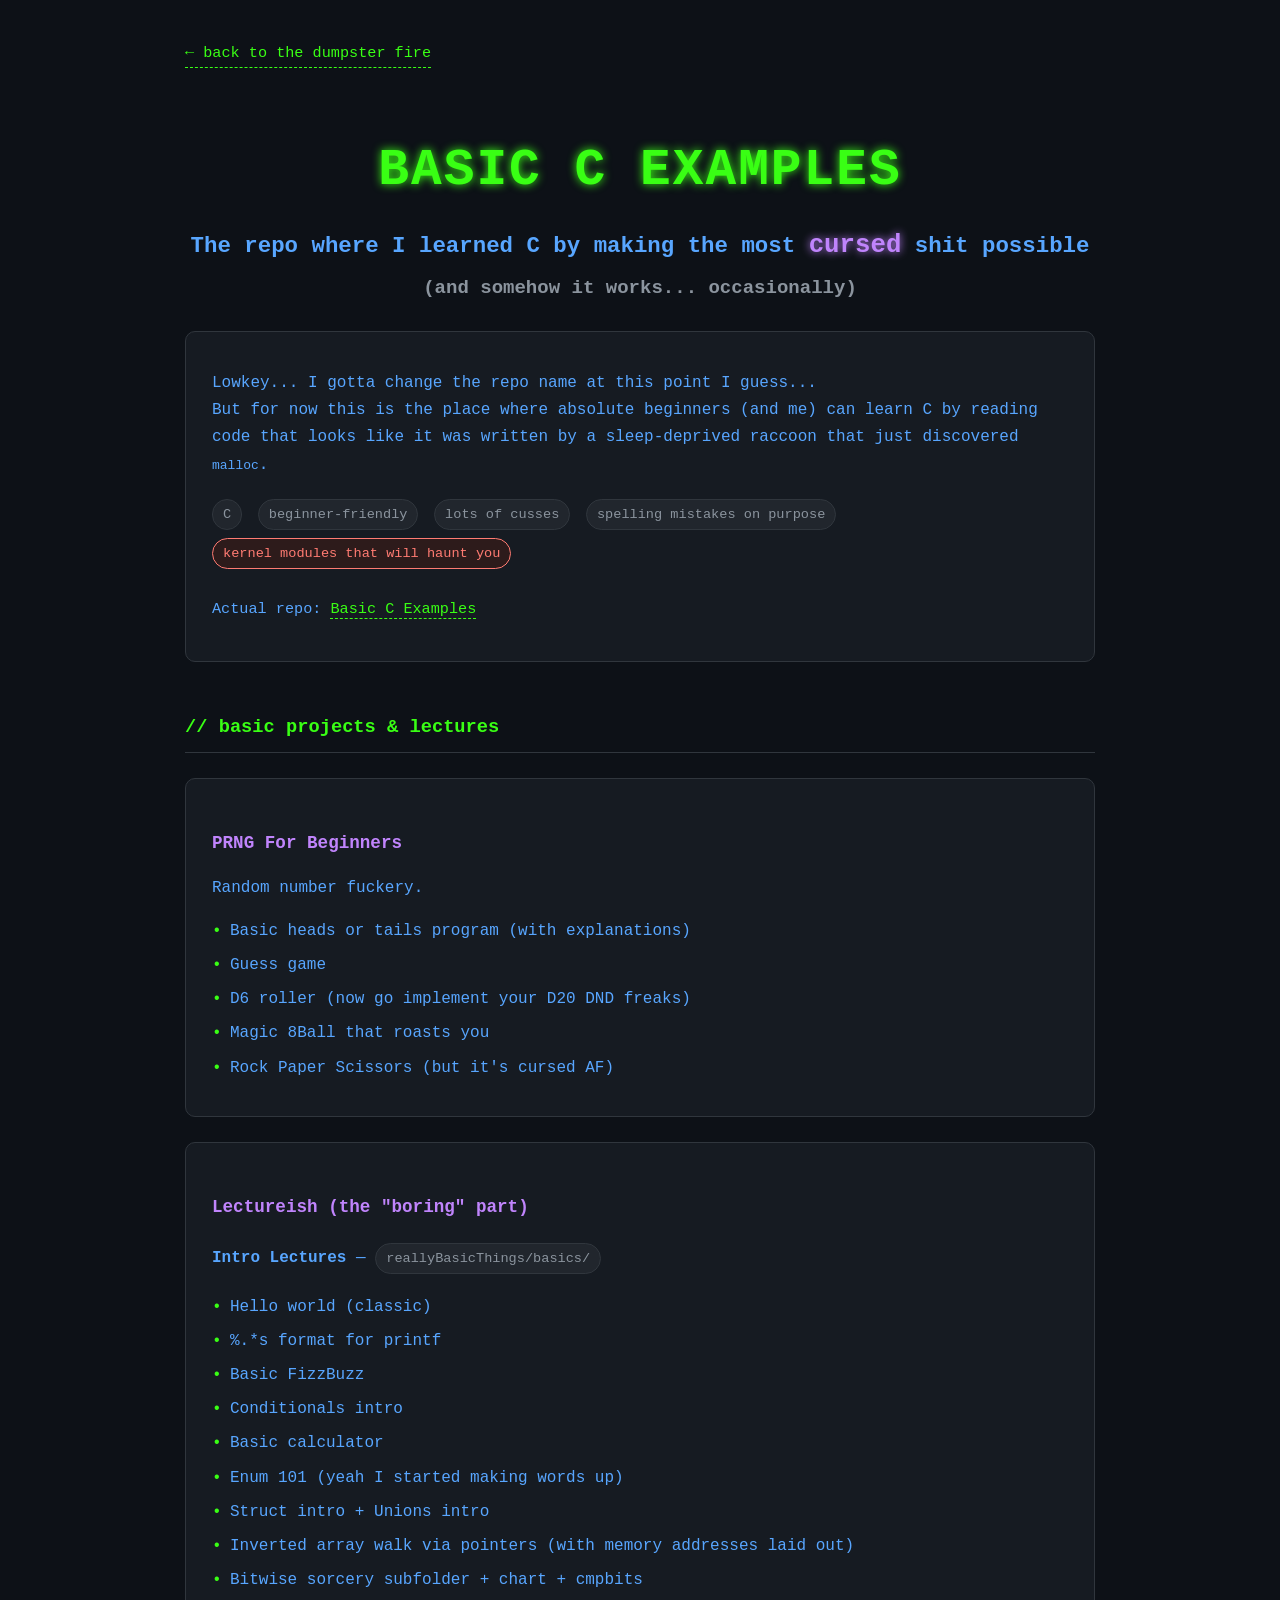
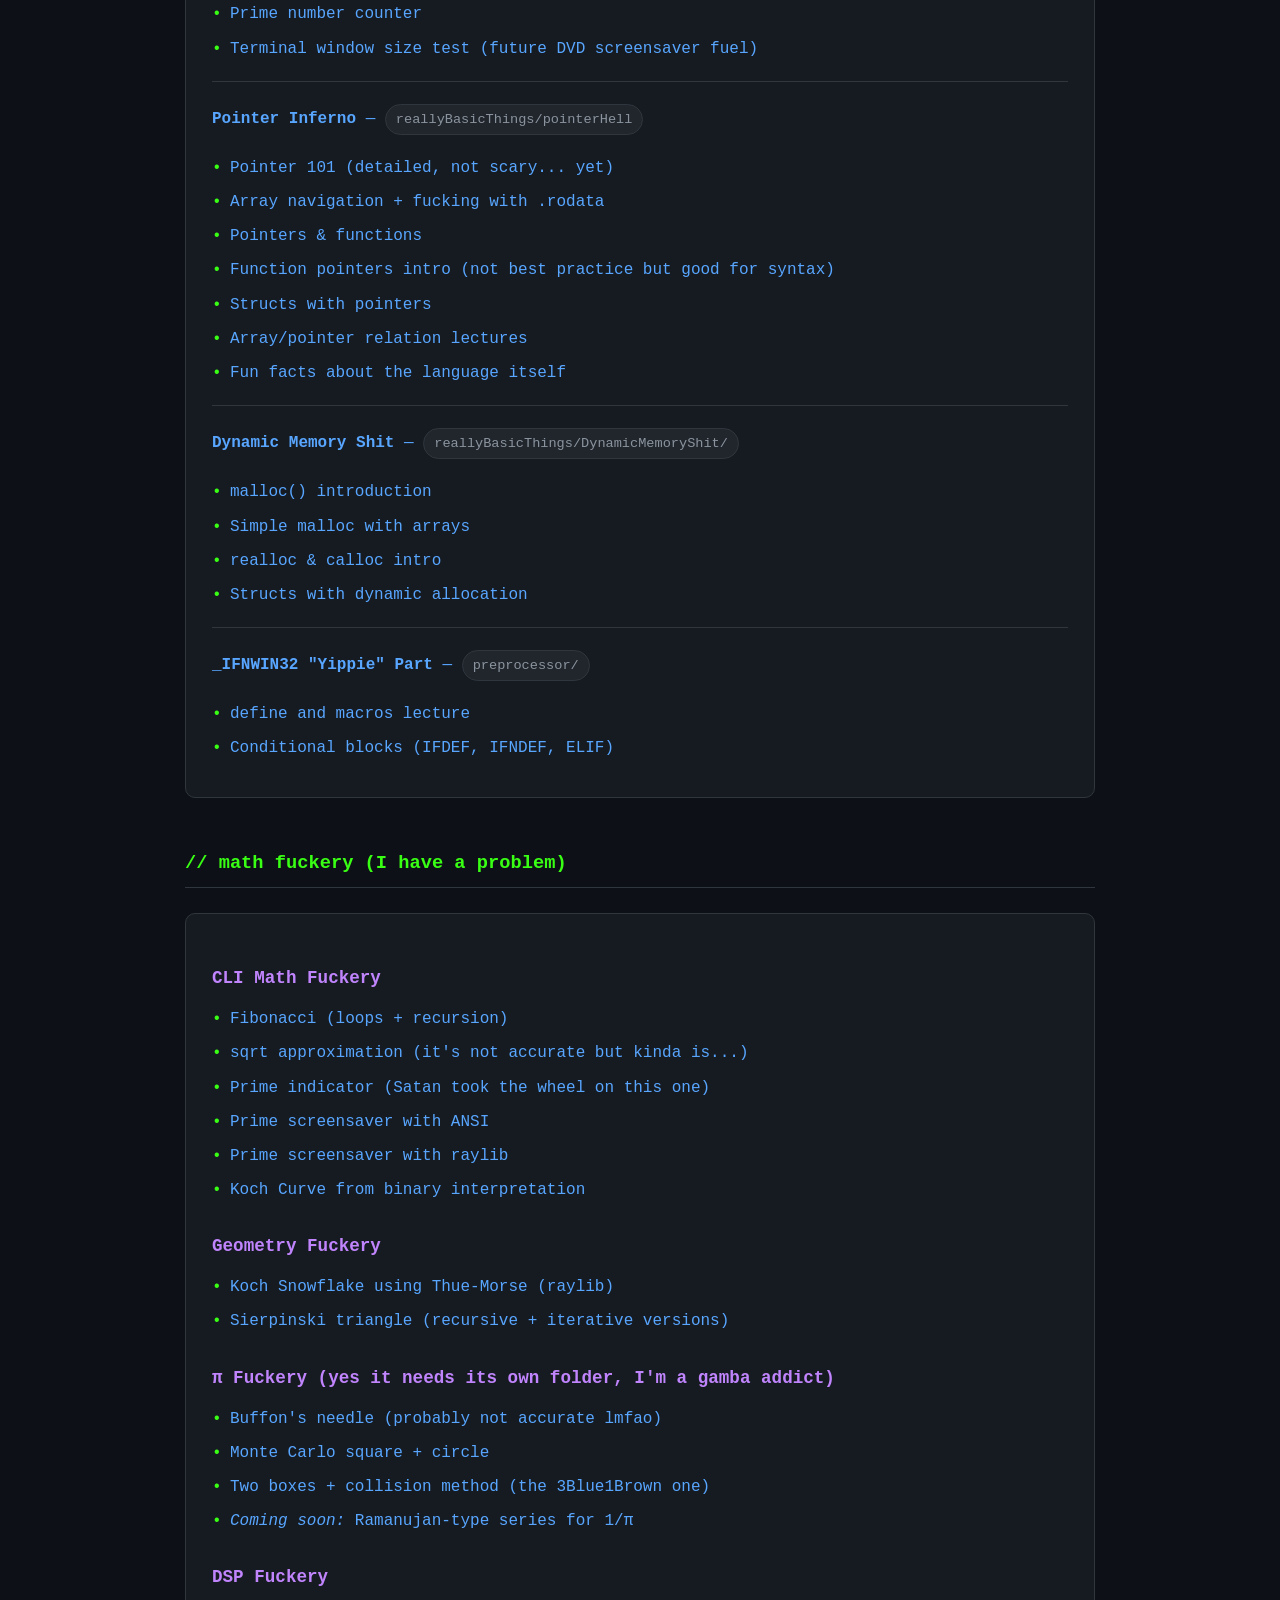
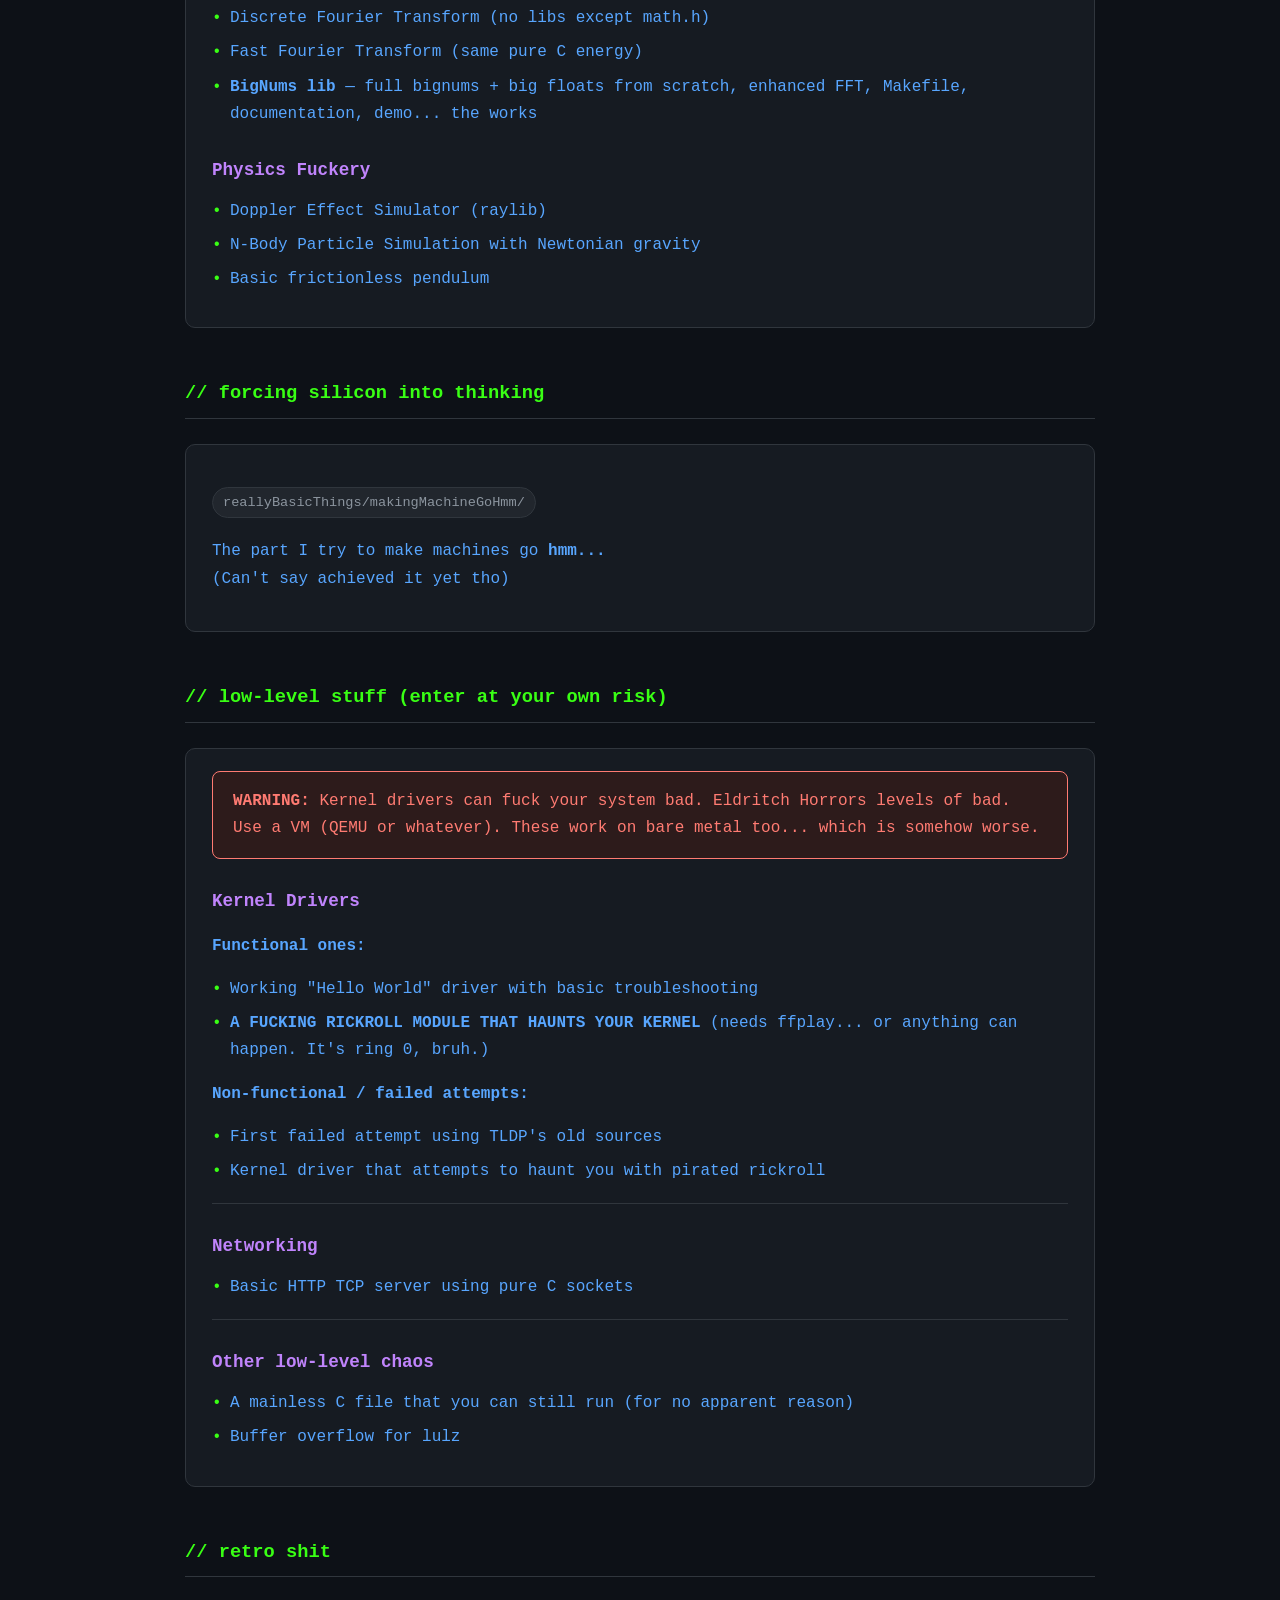
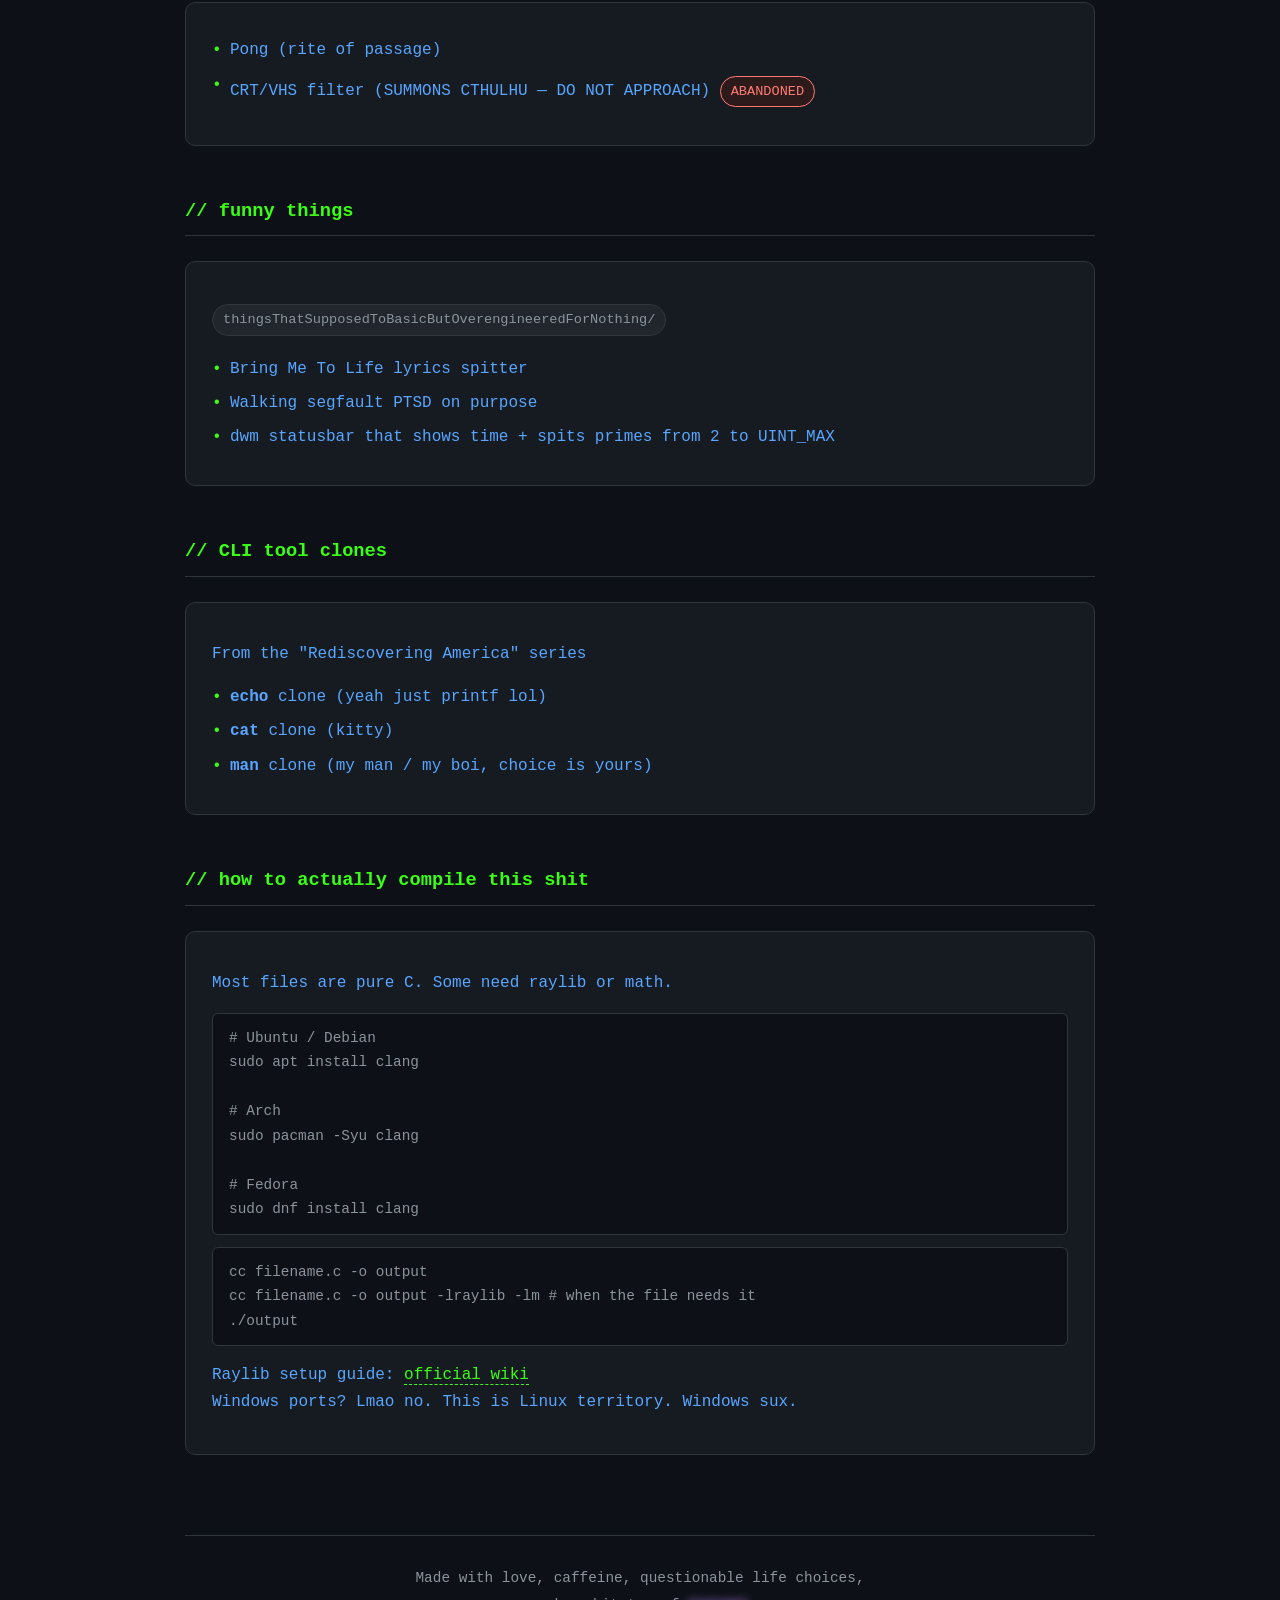
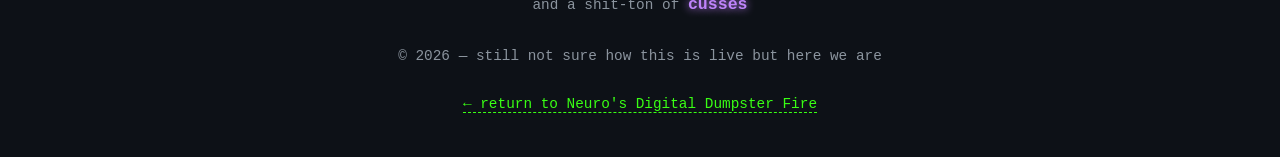
==== src/basicCRepo.html @ 03f15834 "Fixed it Ig..." ====
<!DOCTYPE html>
<html lang="en">
<head>
    <meta charset="UTF-8">
    <meta name="viewport" content="width=device-width, initial-scale=1.0">
    <title>Basic C Examples — Neuro's Digital Dumpster Fire</title>
        <link rel="stylesheet" href="../style.css">
</head>
<body>

    <a href="../index.html" class="back-link">← back to the dumpster fire</a>

    <h1 class="glow">BASIC C EXAMPLES</h1>
    <h2>
        The repo where I learned C by making the most <span class="sheLovesPurple">cursed</span> shit possible<br>
        <span style="font-size: 0.85em; color: #8b949e;">(and somehow it works... occasionally)</span>
    </h2>

    <div class="card">
        <p>
            Lowkey... I gotta change the repo name at this point I guess...<br>
            But for now this is the place where absolute beginners (and me) can learn C by reading code that looks like it was written by a sleep-deprived raccoon that just discovered <code>malloc</code>.
        </p>
        <p>
            <span class="tag">C</span>
            <span class="tag">beginner-friendly</span>
            <span class="tag">lots of cusses</span>
            <span class="tag">spelling mistakes on purpose</span>
            <span class="tag hot">kernel modules that will haunt you</span>
        </p>
        <p class="repo-link">
            Actual repo: <a href="https://github.com/neurmancer/Basic-C-Examples" target="_blank">Basic C Examples</a>
        </p>
    </div>


    <h3>// basic projects & lectures</h3>

    <div class="card">
        <h4>PRNG For Beginners</h4>
        <p>Random number fuckery.</p>
        <ul>
            <li>Basic heads or tails program (with explanations)</li>
            <li>Guess game</li>
            <li>D6 roller (now go implement your D20 DND freaks)</li>
            <li>Magic 8Ball that roasts you</li>
            <li>Rock Paper Scissors (but it's cursed AF)</li>
        </ul>
    </div>

    <div class="card">
        <h4>Lectureish (the "boring" part)</h4>
        
        <p><strong>Intro Lectures</strong> — <span class="tag">reallyBasicThings/basics/</span></p>
        <ul>
            <li>Hello world (classic)</li>
            <li>%.*s format for printf</li>
            <li>Basic FizzBuzz</li>
            <li>Conditionals intro</li>
            <li>Basic calculator</li>
            <li>Enum 101 (yeah I started making words up)</li>
            <li>Struct intro + Unions intro</li>
            <li>Inverted array walk via pointers (with memory addresses laid out)</li>
            <li>Bitwise sorcery subfolder + chart + cmpbits</li>
            <li>Prime number counter</li>
            <li>Terminal window size test (future DVD screensaver fuel)</li>
        </ul>

        <hr class="section-divider">

        <p><strong>Pointer Inferno</strong> — <span class="tag">reallyBasicThings/pointerHell</span></p>
        <ul>
            <li>Pointer 101 (detailed, not scary... yet)</li>
            <li>Array navigation + fucking with .rodata</li>
            <li>Pointers & functions</li>
            <li>Function pointers intro (not best practice but good for syntax)</li>
            <li>Structs with pointers</li>
            <li>Array/pointer relation lectures</li>
            <li>Fun facts about the language itself</li>
        </ul>

        <hr class="section-divider">

        <p><strong>Dynamic Memory Shit</strong> — <span class="tag">reallyBasicThings/DynamicMemoryShit/</span></p>
        <ul>
            <li>malloc() introduction</li>
            <li>Simple malloc with arrays</li>
            <li>realloc & calloc intro</li>
            <li>Structs with dynamic allocation</li>
        </ul>

        <hr class="section-divider">

        <p><strong>_IFNWIN32 "Yippie" Part</strong> — <span class="tag">preprocessor/</span></p>
        <ul>
            <li>define and macros lecture</li>
            <li>Conditional blocks (IFDEF, IFNDEF, ELIF)</li>
        </ul>
    </div>


    <h3>// math fuckery (I have a problem)</h3>

    <div class="card">
        <h4>CLI Math Fuckery</h4>
        <ul>
            <li>Fibonacci (loops + recursion)</li>
            <li>sqrt approximation (it's not accurate but kinda is...)</li>
            <li>Prime indicator (Satan took the wheel on this one)</li>
            <li>Prime screensaver with ANSI</li>
            <li>Prime screensaver with raylib</li>
            <li>Koch Curve from binary interpretation</li>
        </ul>

        <h4>Geometry Fuckery</h4>
        <ul>
            <li>Koch Snowflake using Thue-Morse (raylib)</li>
            <li>Sierpinski triangle (recursive + iterative versions)</li>
        </ul>

        <h4>π Fuckery (yes it needs its own folder, I'm a gamba addict)</h4>
        <ul>
            <li>Buffon's needle (probably not accurate lmfao)</li>
            <li>Monte Carlo square + circle</li>
            <li>Two boxes + collision method (the 3Blue1Brown one)</li>
            <li><em>Coming soon:</em> Ramanujan-type series for 1/π</li>
        </ul>

        <h4>DSP Fuckery</h4>
        <ul>
            <li>Discrete Fourier Transform (no libs except math.h)</li>
            <li>Fast Fourier Transform (same pure C energy)</li>
            <li><strong>BigNums lib</strong> — full bignums + big floats from scratch, enhanced FFT, Makefile, documentation, demo... the works</li>
        </ul>

        <h4>Physics Fuckery</h4>
        <ul>
            <li>Doppler Effect Simulator (raylib)</li>
            <li>N-Body Particle Simulation with Newtonian gravity</li>
            <li>Basic frictionless pendulum</li>
        </ul>
    </div>


    <h3>// forcing silicon into thinking</h3>
    <div class="card">
        <p>
            <span class="tag">reallyBasicThings/makingMachineGoHmm/</span>
        </p>
        <p>
            The part I try to make machines go <strong>hmm...</strong><br>
            (Can't say achieved it yet tho)
        </p>
    </div>


    <h3>// low-level stuff (enter at your own risk)</h3>

    <div class="card">
        <div class="warning-box" style="margin-top:0;">
            <strong>WARNING:</strong> Kernel drivers can fuck your system bad. Eldritch Horrors levels of bad. Use a VM (QEMU or whatever). These work on bare metal too... which is somehow worse.
        </div>

        <h4>Kernel Drivers</h4>
        <p><strong>Functional ones:</strong></p>
        <ul>
            <li>Working "Hello World" driver with basic troubleshooting</li>
            <li><strong>A FUCKING RICKROLL MODULE THAT HAUNTS YOUR KERNEL</strong> (needs ffplay... or anything can happen. It's ring 0, bruh.)</li>
        </ul>
        <p><strong>Non-functional / failed attempts:</strong></p>
        <ul>
            <li>First failed attempt using TLDP's old sources</li>
            <li>Kernel driver that attempts to haunt you with pirated rickroll</li>
        </ul>

        <hr class="section-divider">

        <h4>Networking</h4>
        <ul>
            <li>Basic HTTP TCP server using pure C sockets</li>
        </ul>

        <hr class="section-divider">

        <h4>Other low-level chaos</h4>
        <ul>
            <li>A mainless C file that you can still run (for no apparent reason)</li>
            <li>Buffer overflow for lulz</li>
        </ul>
    </div>


    <h3>// retro shit</h3>
    <div class="card">
        <ul>
            <li>Pong (rite of passage)</li>
            <li>CRT/VHS filter (SUMMONS CTHULHU — DO NOT APPROACH) <span class="tag hot">ABANDONED</span></li>
        </ul>
    </div>


    <h3>// funny things</h3>
    <div class="card">
        <p><span class="tag">thingsThatSupposedToBasicButOverengineeredForNothing/</span></p>
        <ul>
            <li>Bring Me To Life lyrics spitter</li>
            <li>Walking segfault PTSD on purpose</li>
            <li>dwm statusbar that shows time + spits primes from 2 to UINT_MAX</li>
        </ul>
    </div>


    <h3>// CLI tool clones</h3>
    <div class="card">
        <p>From the "Rediscovering America" series</p>
        <ul>
            <li><strong>echo</strong> clone (yeah just printf lol)</li>
            <li><strong>cat</strong> clone (kitty)</li>
            <li><strong>man</strong> clone (my man / my boi, choice is yours)</li>
        </ul>
    </div>


    <h3>// how to actually compile this shit</h3>
    <div class="card">
        <p>Most files are pure C. Some need raylib or math.</p>

        <div class="codeish">
# Ubuntu / Debian<br>
sudo apt install clang<br><br>
# Arch<br>
sudo pacman -Syu clang<br><br>
# Fedora<br>
sudo dnf install clang
        </div>

        <div class="codeish">
cc filename.c -o output<br>
cc filename.c -o output -lraylib -lm   # when the file needs it<br>
./output
        </div>

        <p>
            Raylib setup guide: <a href="https://github.com/raysan5/raylib/wiki/Working-on-GNU-Linux" target="_blank">official wiki</a><br>
            Windows ports? Lmao no. This is Linux territory. Windows sux.
        </p>
    </div>


    <div class="footer">
        Made with love, caffeine, questionable life choices,<br>
        and a shit-ton of <span class="sheLovesPurple">cusses</span><br>
        <br>
        © 2026 — still not sure how this is live but here we are<br>
        <br>
        <a href="../index.html">← return to Neuro's Digital Dumpster Fire</a>
    </div>
</body>
</html>
---- style.css ----
/*  Sup?...Now on the web...yeah...you can't escape from me*/

* {
    box-sizing: border-box;
}

body { 
    font-family: 'Courier New', Courier, monospace; 
    background: #0d1117; 
    color: #58a6ff; 
    padding: 40px 20px; 
    line-height: 1.7; 
    max-width: 950px;
    margin: 0 auto;
    min-height: 100vh;
}

h1 { 
    color: #39ff14; 
    text-shadow: 0 0 10px #39ff14; 
    font-size: 3.2em;
    text-align: center;
    margin-bottom: 10px;
    letter-spacing: 2px;
}

h2 { 
    color: #58a6ff; 
    text-align: center;
    font-size: 1.4em;
    margin-top: 0;
}

h3 {
    color: #39ff14;
    border-bottom: 1px solid #30363d;
    padding-bottom: 8px;
    margin-top: 50px;
}

h4 {
    color: #c084fc;
    margin-top: 28px;
    margin-bottom: 10px;
    font-size: 1.1em;
}

p {
    margin: 16px 0;
}

a {
    color: #39ff14;
    text-decoration: none;
    border-bottom: 1px dashed #39ff14;
    transition: all 0.2s;
}

a:hover {
    color: #fff;
    text-shadow: 0 0 8px #39ff14;
    border-bottom: 1px solid #39ff14;
}

.sheLovesPurple { 
    color: #c084fc; 
    font-weight: bold; 
    font-size: 1.15em;
    text-shadow: 0 0 8px #c084fc;
}

.glow {
    animation: glow 2s ease-in-out infinite alternate;
}

@keyframes glow {
    from { text-shadow: 0 0 10px #39ff14; }
    to { text-shadow: 0 0 20px #39ff14, 0 0 30px #39ff14; }
}

.card {
    background: #161b22;
    border: 1px solid #30363d;
    border-radius: 10px;
    padding: 22px 26px;
    margin: 25px 0;
}

.card:hover {
    border-color: #39ff14;
    box-shadow: 0 0 15px rgba(57, 255, 20, 0.15);
}

.tag {
    display: inline-block;
    background: #21262d;
    color: #8b949e;
    padding: 3px 10px;
    border-radius: 20px;
    font-size: 0.85em;
    margin: 4px 6px 4px 0;
    border: 1px solid #30363d;
}

.tag.hot {
    color: #ff7b72;
    border-color: #ff7b72;
    background: #2d1b1b;
}

.tag.purple {
    color: #c084fc;
    border-color: #c084fc;
    background: #1f1a2e;
}

.footer {
    margin-top: 80px;
    text-align: center;
    font-size: 0.9em;
    color: #8b949e;
    border-top: 1px solid #30363d;
    padding-top: 30px;
}

.time-box {
    background: #161b22;
    border: 1px solid #30363d;
    padding: 12px 18px;
    border-radius: 8px;
    display: inline-block;
    margin: 10px 0;
}

.back-link {
    display: inline-block;
    margin-bottom: 25px;
    font-size: 0.95em;
}

.warning-box {
    background: #2d1b1b;
    border: 1px solid #ff7b72;
    border-radius: 8px;
    padding: 16px 20px;
    margin: 20px 0;
    color: #ff7b72;
}

.list-item {
    margin: 8px 0 8px 18px;
    position: relative;
}

.list-item::before {
    content: "→";
    position: absolute;
    left: -18px;
    color: #39ff14;
}

ul {
    list-style: none;
    padding-left: 0;
    margin: 12px 0;
}

li {
    margin: 7px 0;
    padding-left: 18px;
    position: relative;
}

li::before {
    content: "•";
    position: absolute;
    left: 0;
    color: #39ff14;
}

.section-divider {
    border: none;
    border-top: 1px solid #30363d;
    margin: 18px 0;
}

.codeish {
    background: #0d1117;
    border: 1px solid #30363d;
    border-radius: 6px;
    padding: 12px 16px;
    font-family: 'Courier New', monospace;
    font-size: 0.9em;
    overflow-x: auto;
    color: #8b949e;
    margin: 12px 0;
}

.repo-link {
    display: inline-block;
    margin-top: 8px;
    font-size: 0.95em;
}


@media (max-width: 600px) {
    h1 { font-size: 2.2em; }
    body { padding: 25px 15px; }
    .card { padding: 18px 16px; }
}
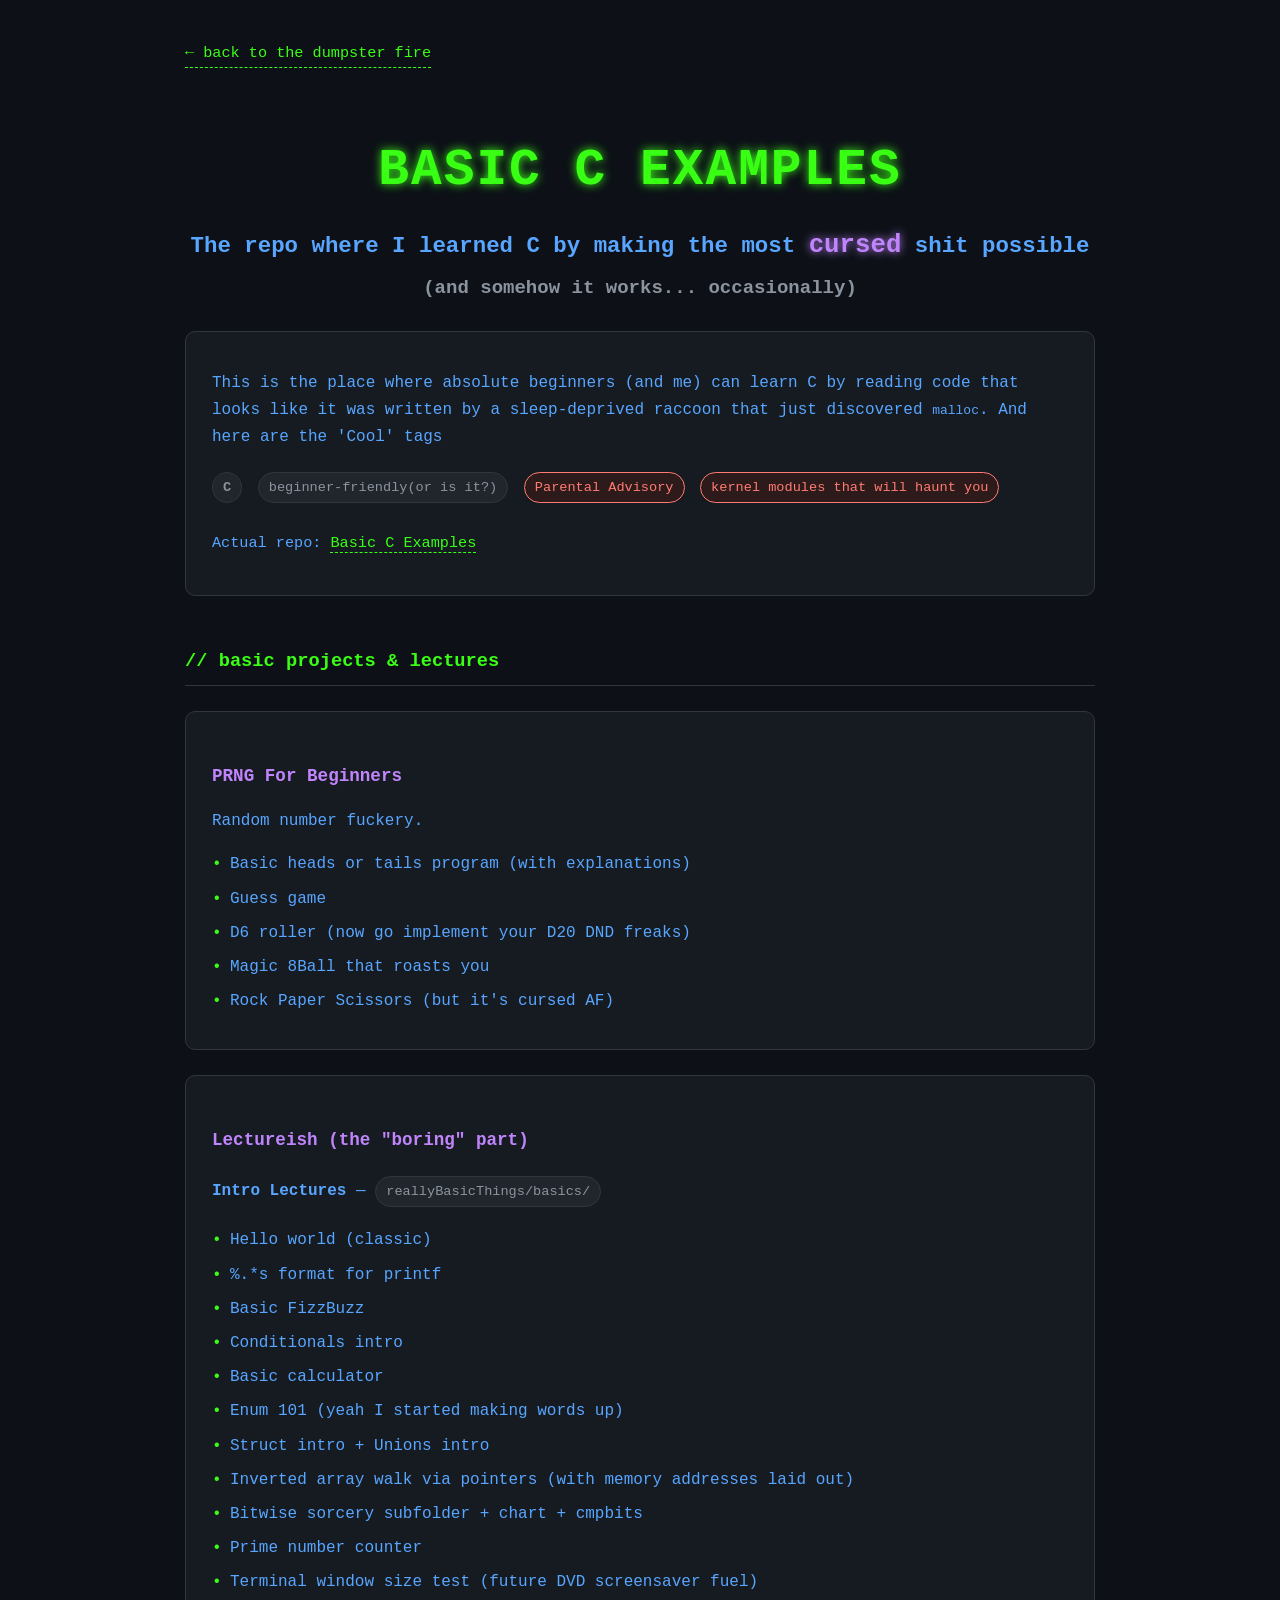
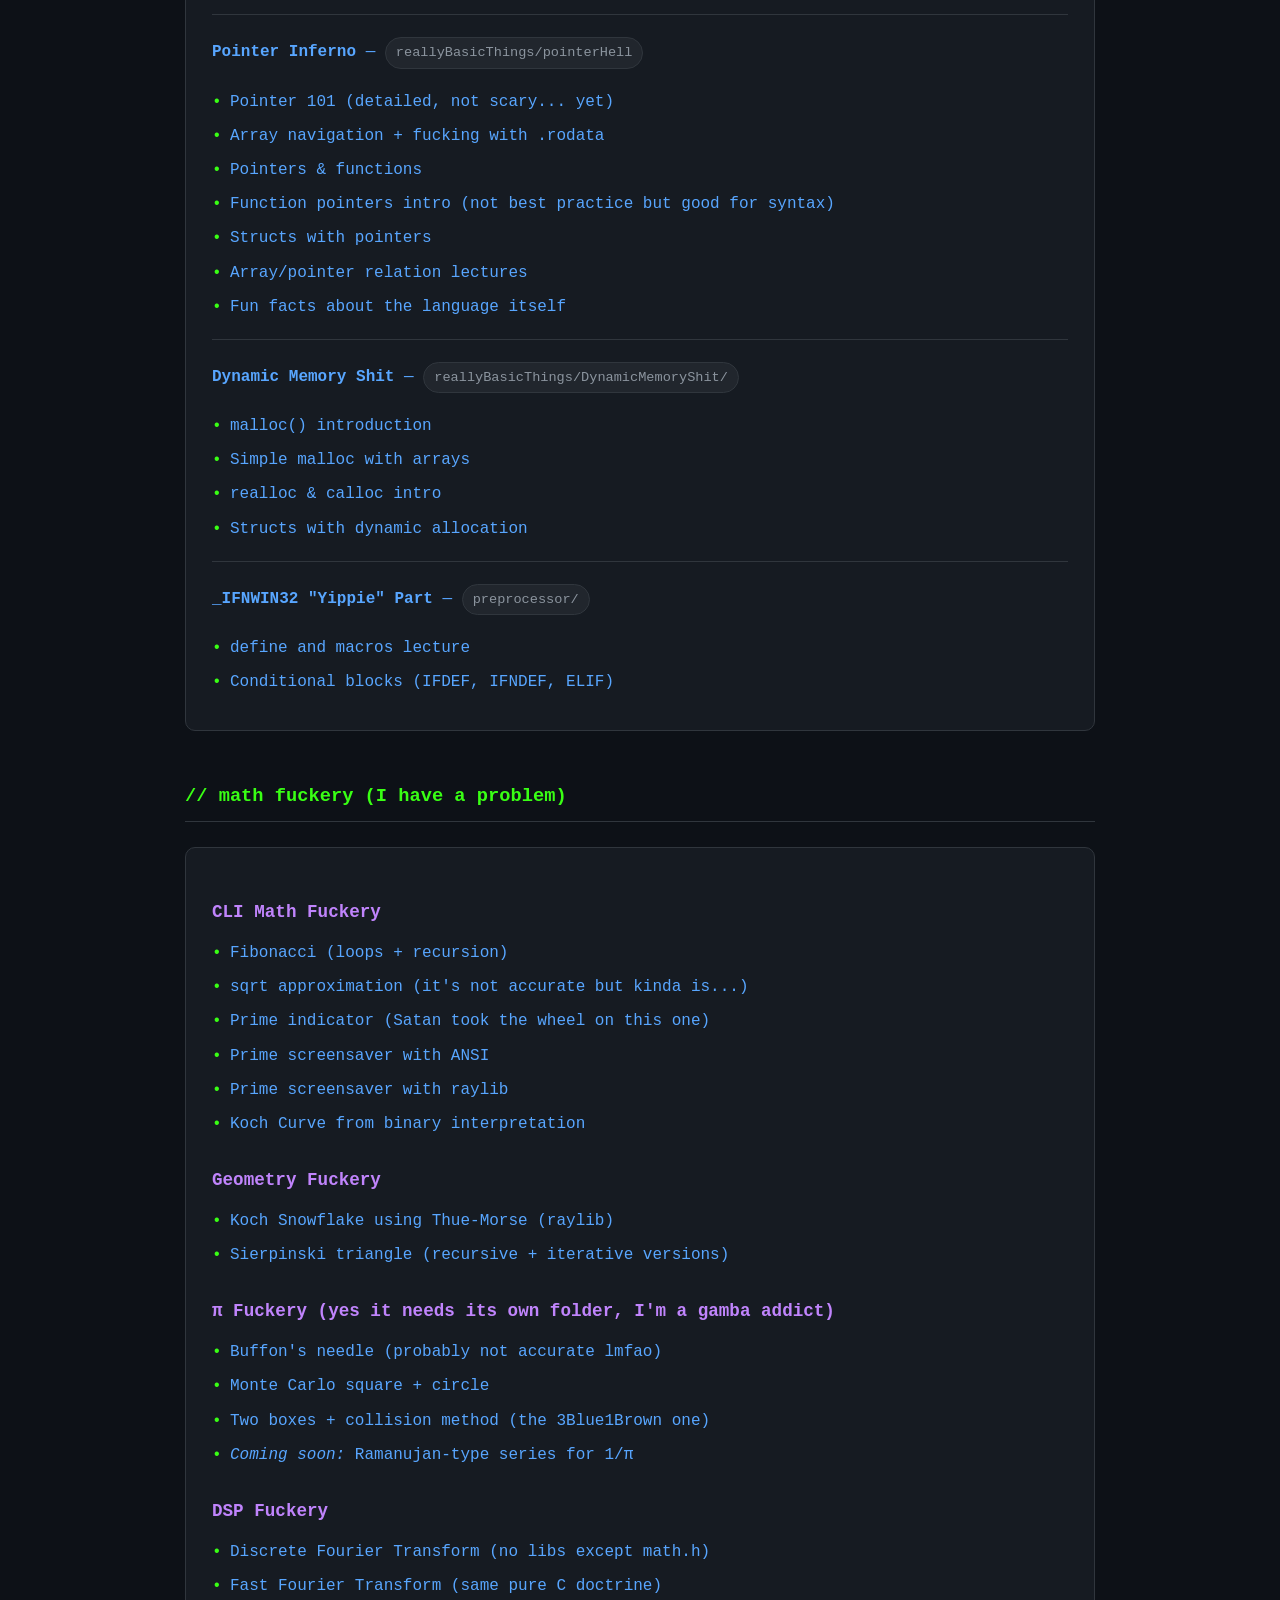
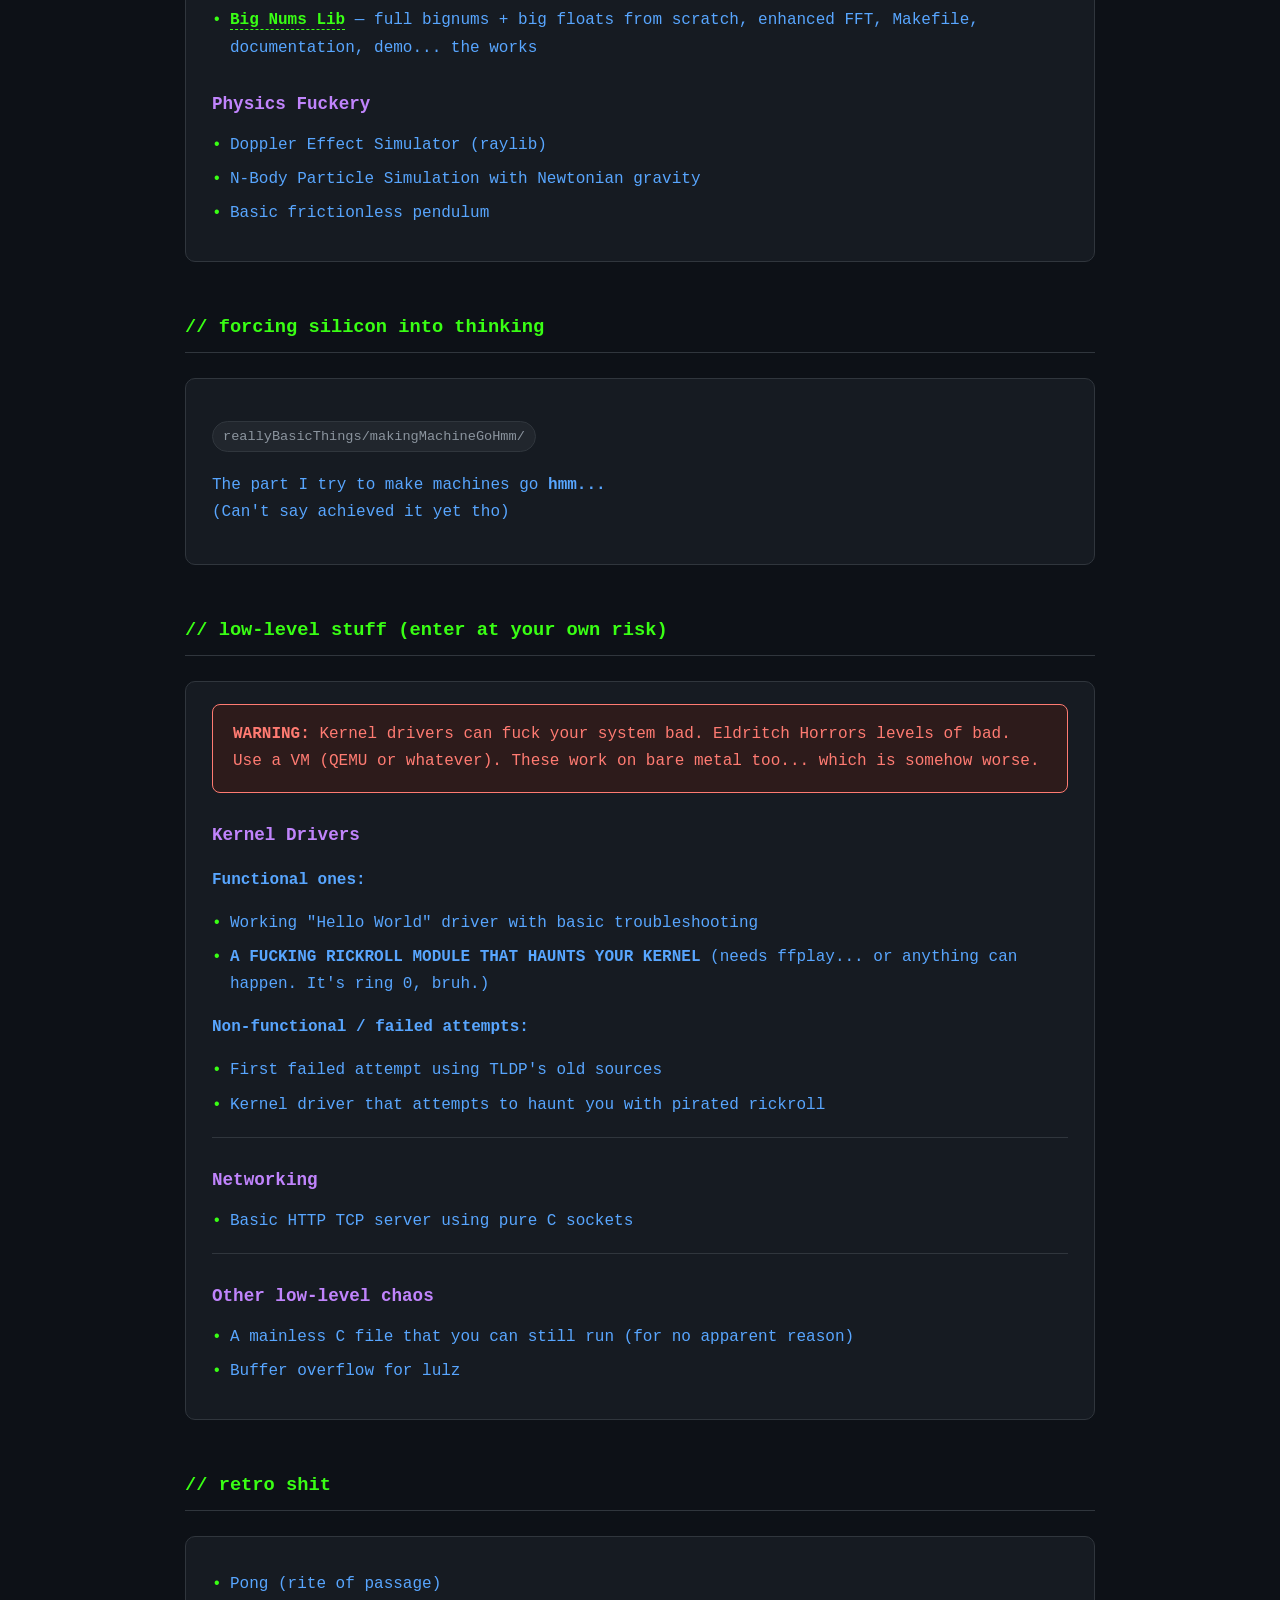
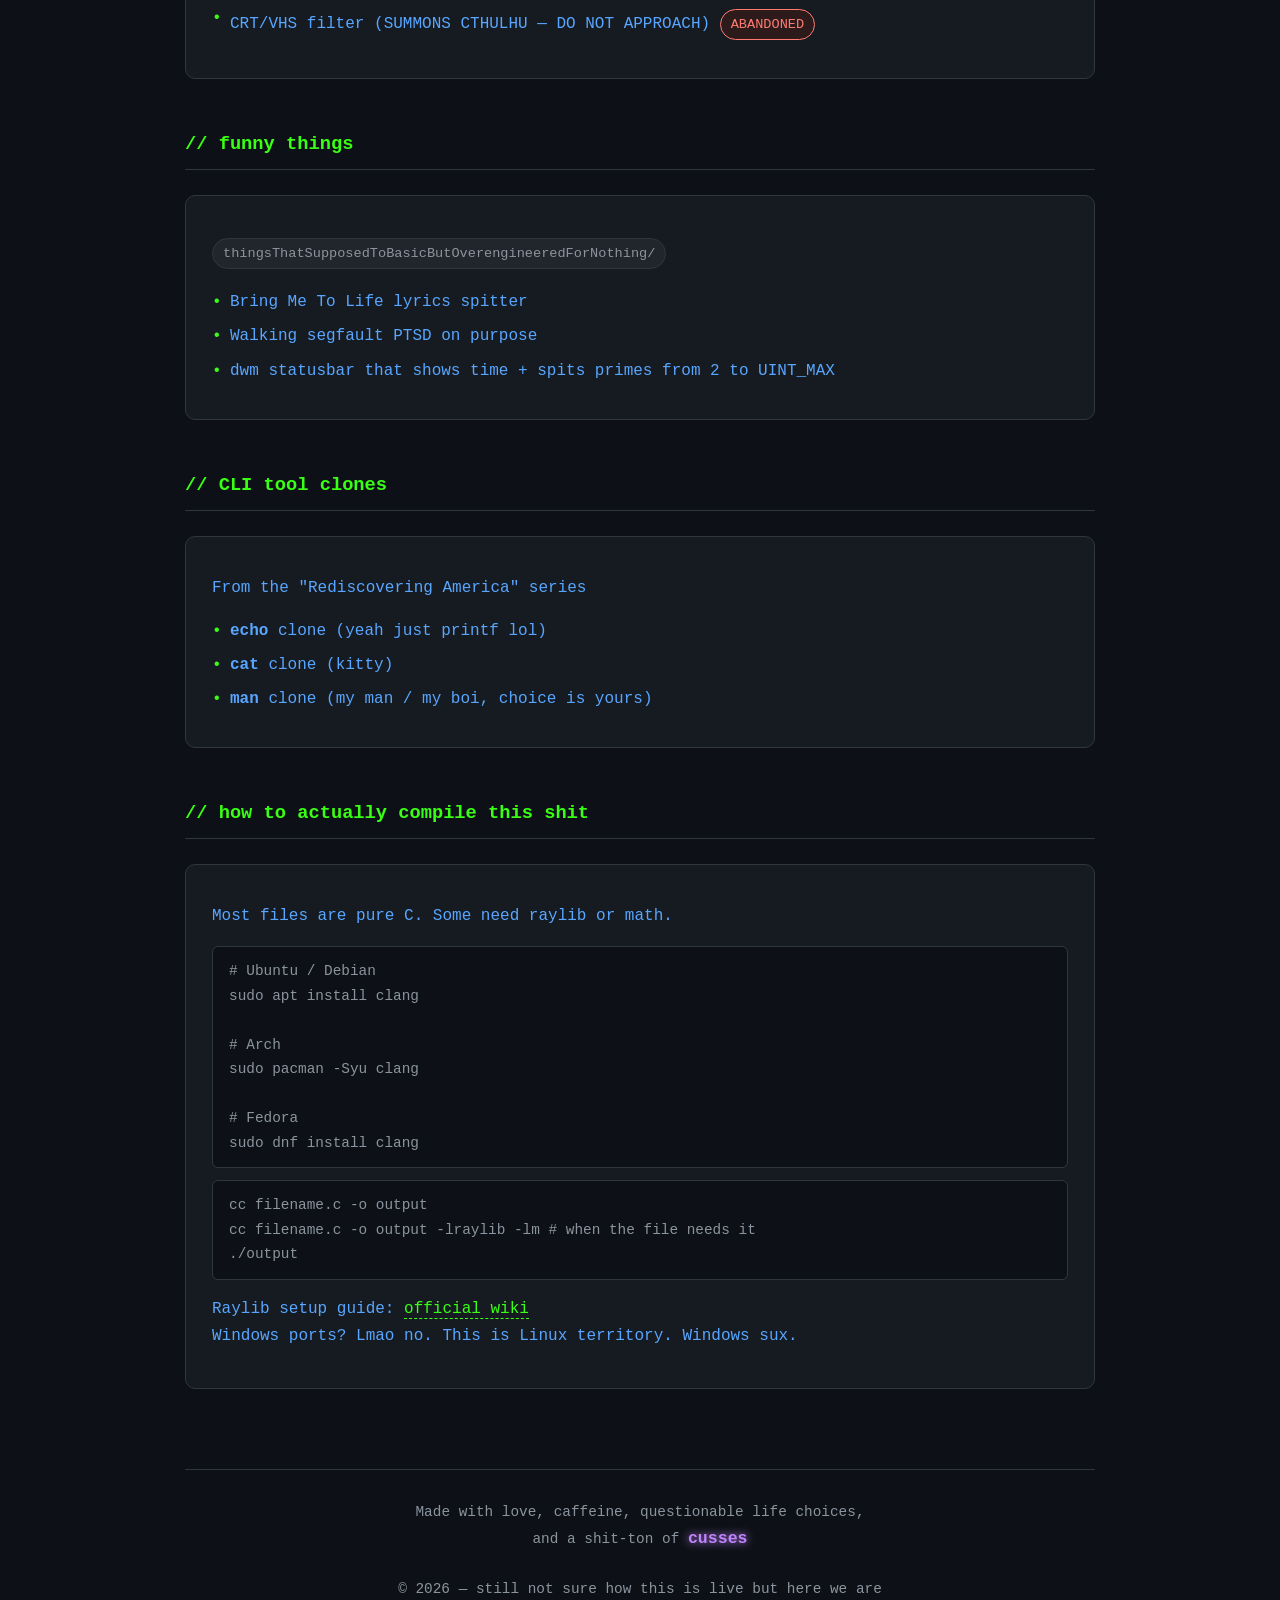
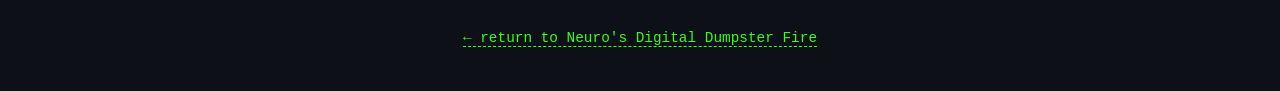
==== commit c0244317: "I'Ll be so happy if that works" ====
--- a/src/basicCRepo.html
+++ b/src/basicCRepo.html
@@ -3,8 +3,9 @@
 <head>
     <meta charset="UTF-8">
     <meta name="viewport" content="width=device-width, initial-scale=1.0">
-    <title>Basic C Examples — Neuro's Digital Dumpster Fire</title>
+    <title>Basic C Examples</title>
         <link rel="stylesheet" href="../style.css">
+        <link rel="icon" href="icon.ico">
 </head>
 <body>
 
@@ -18,14 +19,13 @@
 
     <div class="card">
         <p>
-            Lowkey... I gotta change the repo name at this point I guess...<br>
-            But for now this is the place where absolute beginners (and me) can learn C by reading code that looks like it was written by a sleep-deprived raccoon that just discovered <code>malloc</code>.
-        </p>
-        <p>
-            <span class="tag">C</span>
-            <span class="tag">beginner-friendly</span>
-            <span class="tag">lots of cusses</span>
-            <span class="tag">spelling mistakes on purpose</span>
+            This is the place where absolute beginners (and me) can learn C by reading code that looks like it was written by a sleep-deprived raccoon that just discovered <code>malloc</code>.
+            And here are the 'Cool' tags
+        </p>
+        <p>
+            <span class="tag"><strong>C</strong></span>
+            <span class="tag">beginner-friendly(or is it?)</span>
+            <span class="tag hot">Parental Advisory</span>
             <span class="tag hot">kernel modules that will haunt you</span>
         </p>
         <p class="repo-link">
@@ -129,8 +129,8 @@
         <h4>DSP Fuckery</h4>
         <ul>
             <li>Discrete Fourier Transform (no libs except math.h)</li>
-            <li>Fast Fourier Transform (same pure C energy)</li>
-            <li><strong>BigNums lib</strong> — full bignums + big floats from scratch, enhanced FFT, Makefile, documentation, demo... the works</li>
+            <li>Fast Fourier Transform (same pure C doctrine)</li>
+            <li><strong><a href="https://github.com/neurmancer/Big-Nums" target="_blank">Big Nums Lib</a></strong> — full bignums + big floats from scratch, enhanced FFT, Makefile, documentation, demo... the works</li>
         </ul>
 
         <h4>Physics Fuckery</h4>
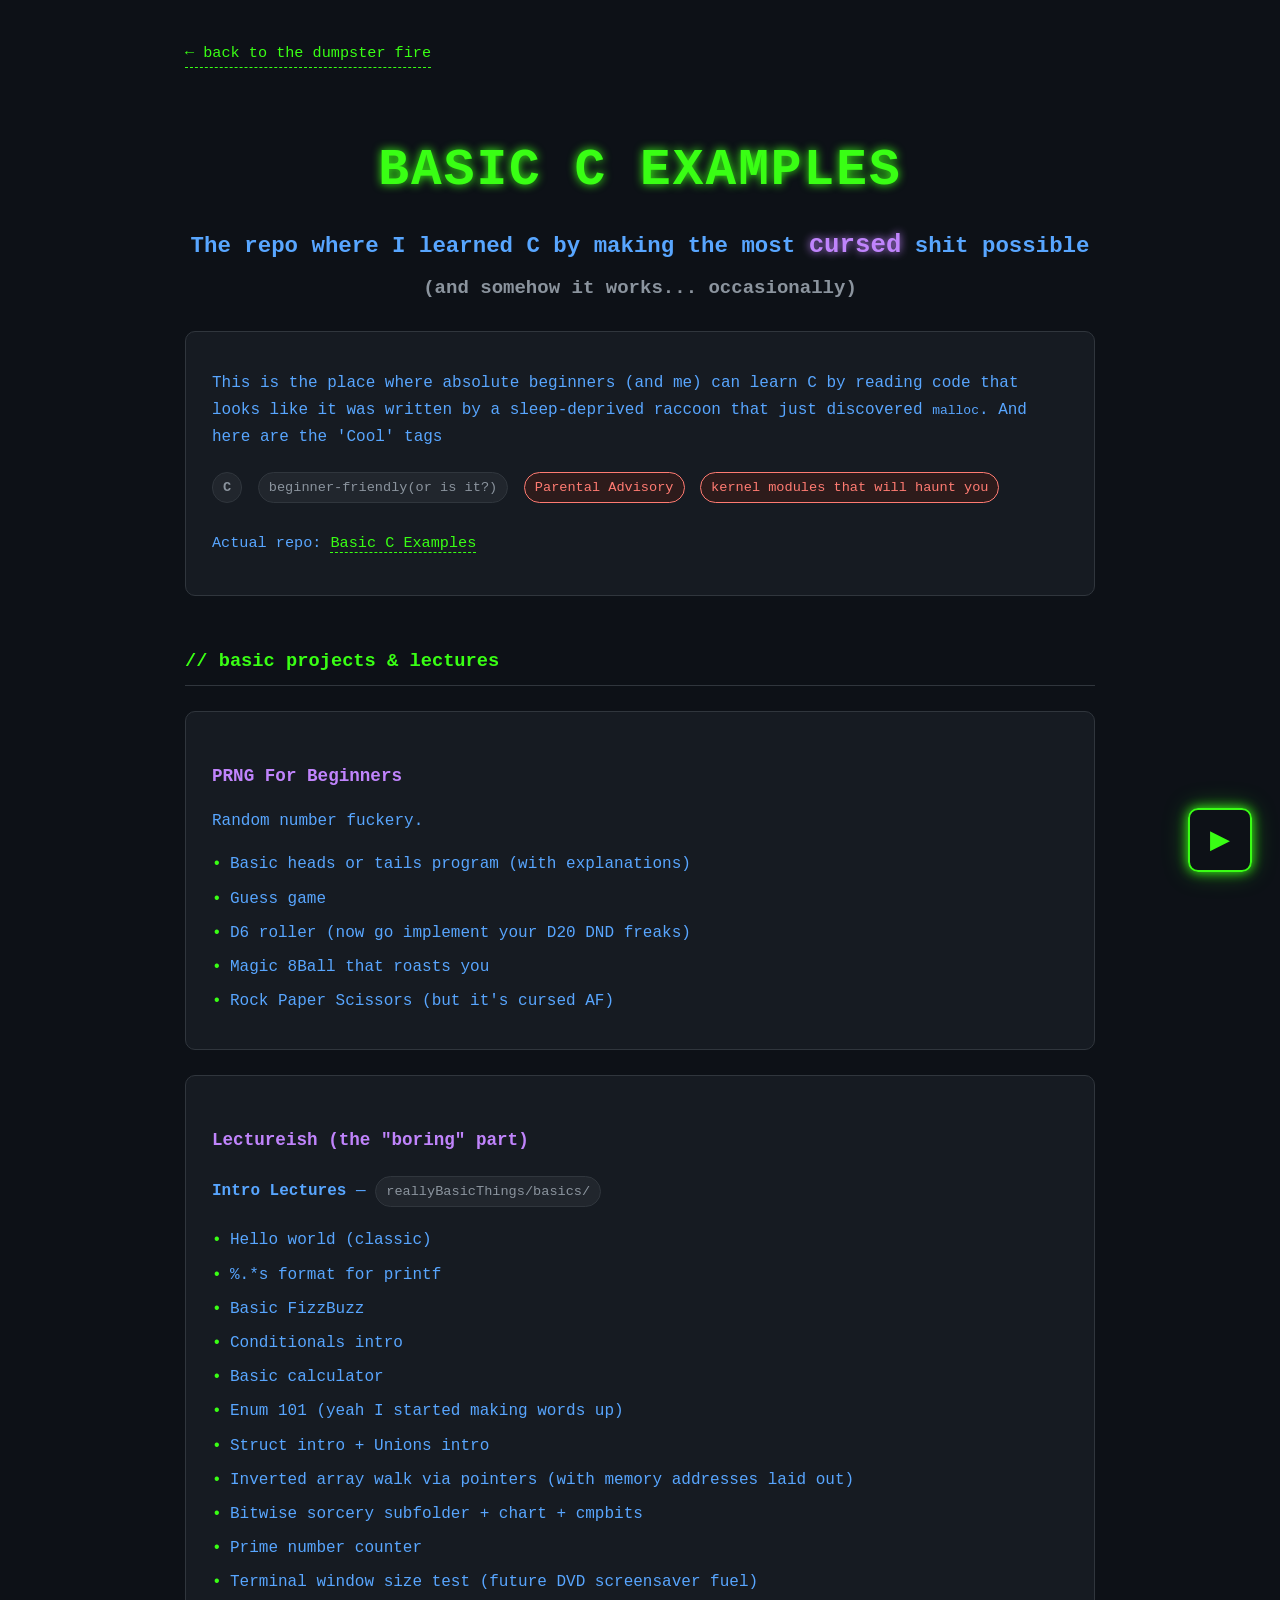
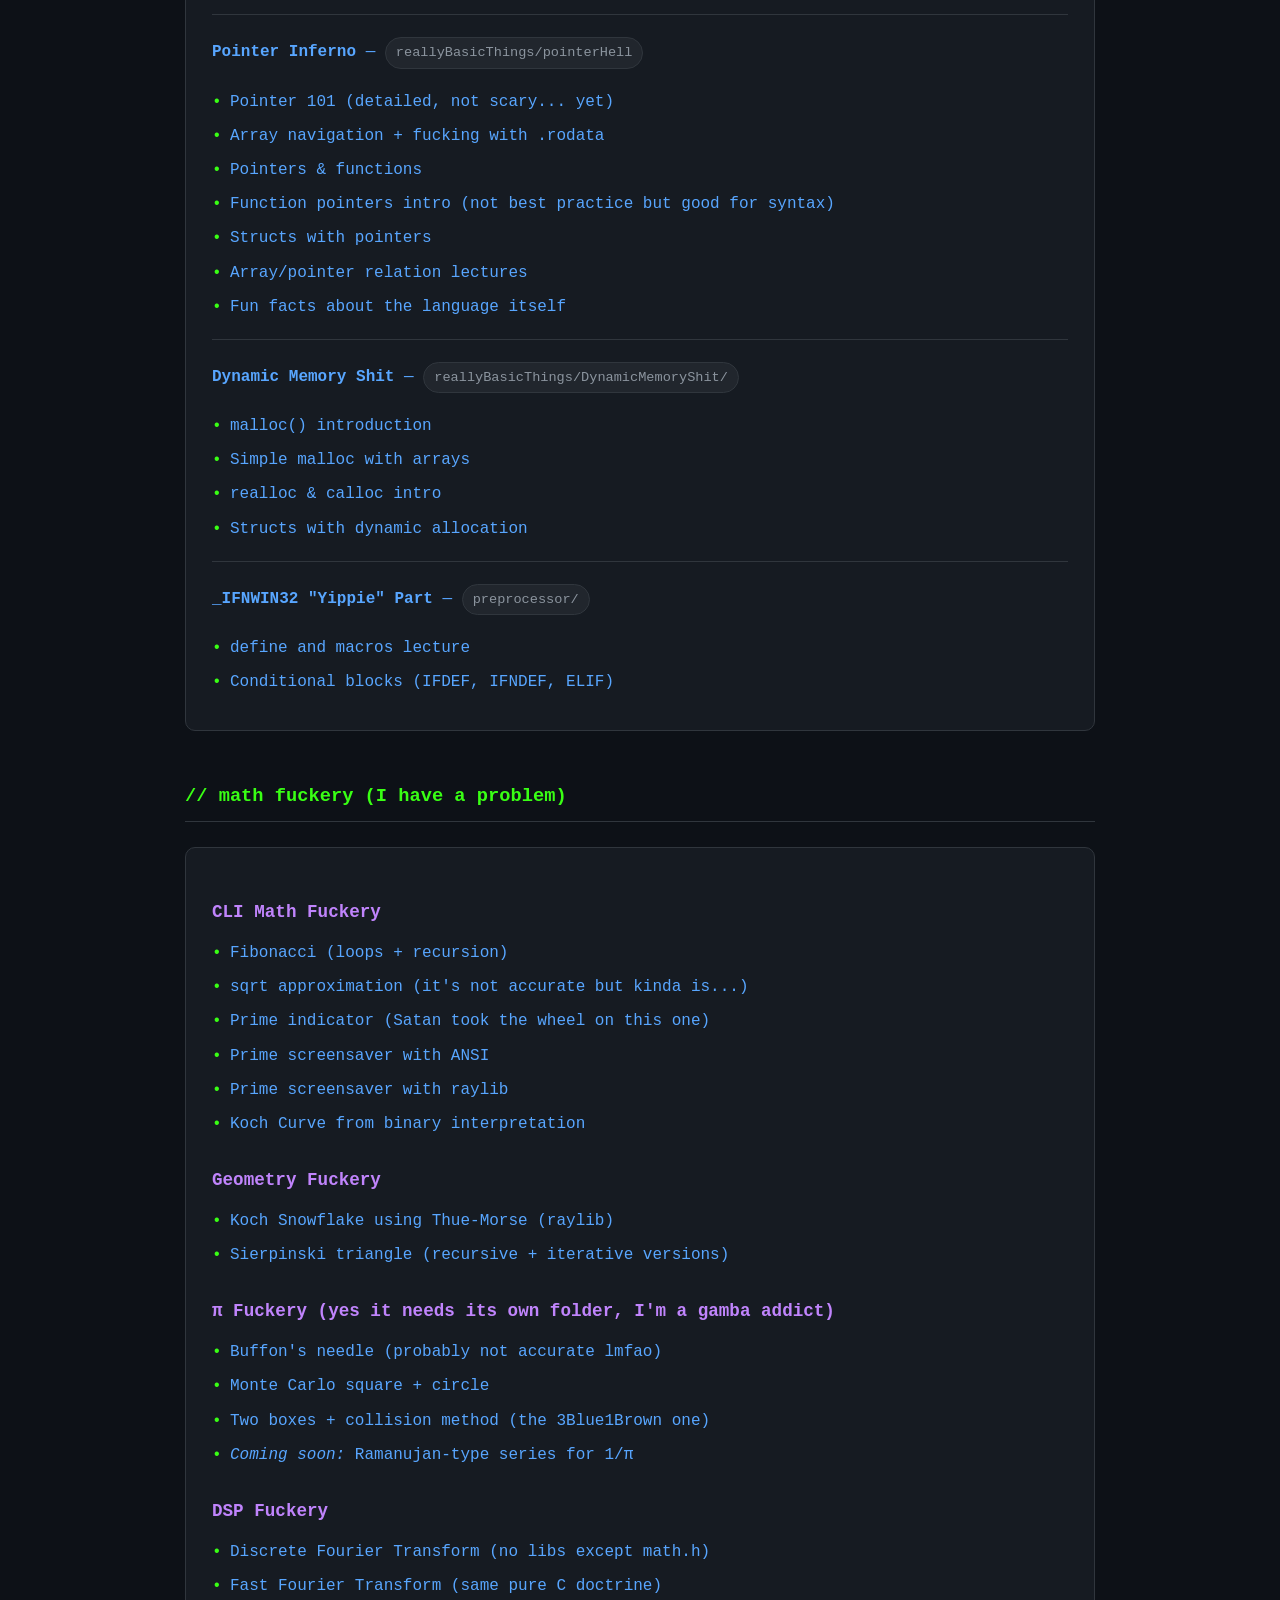
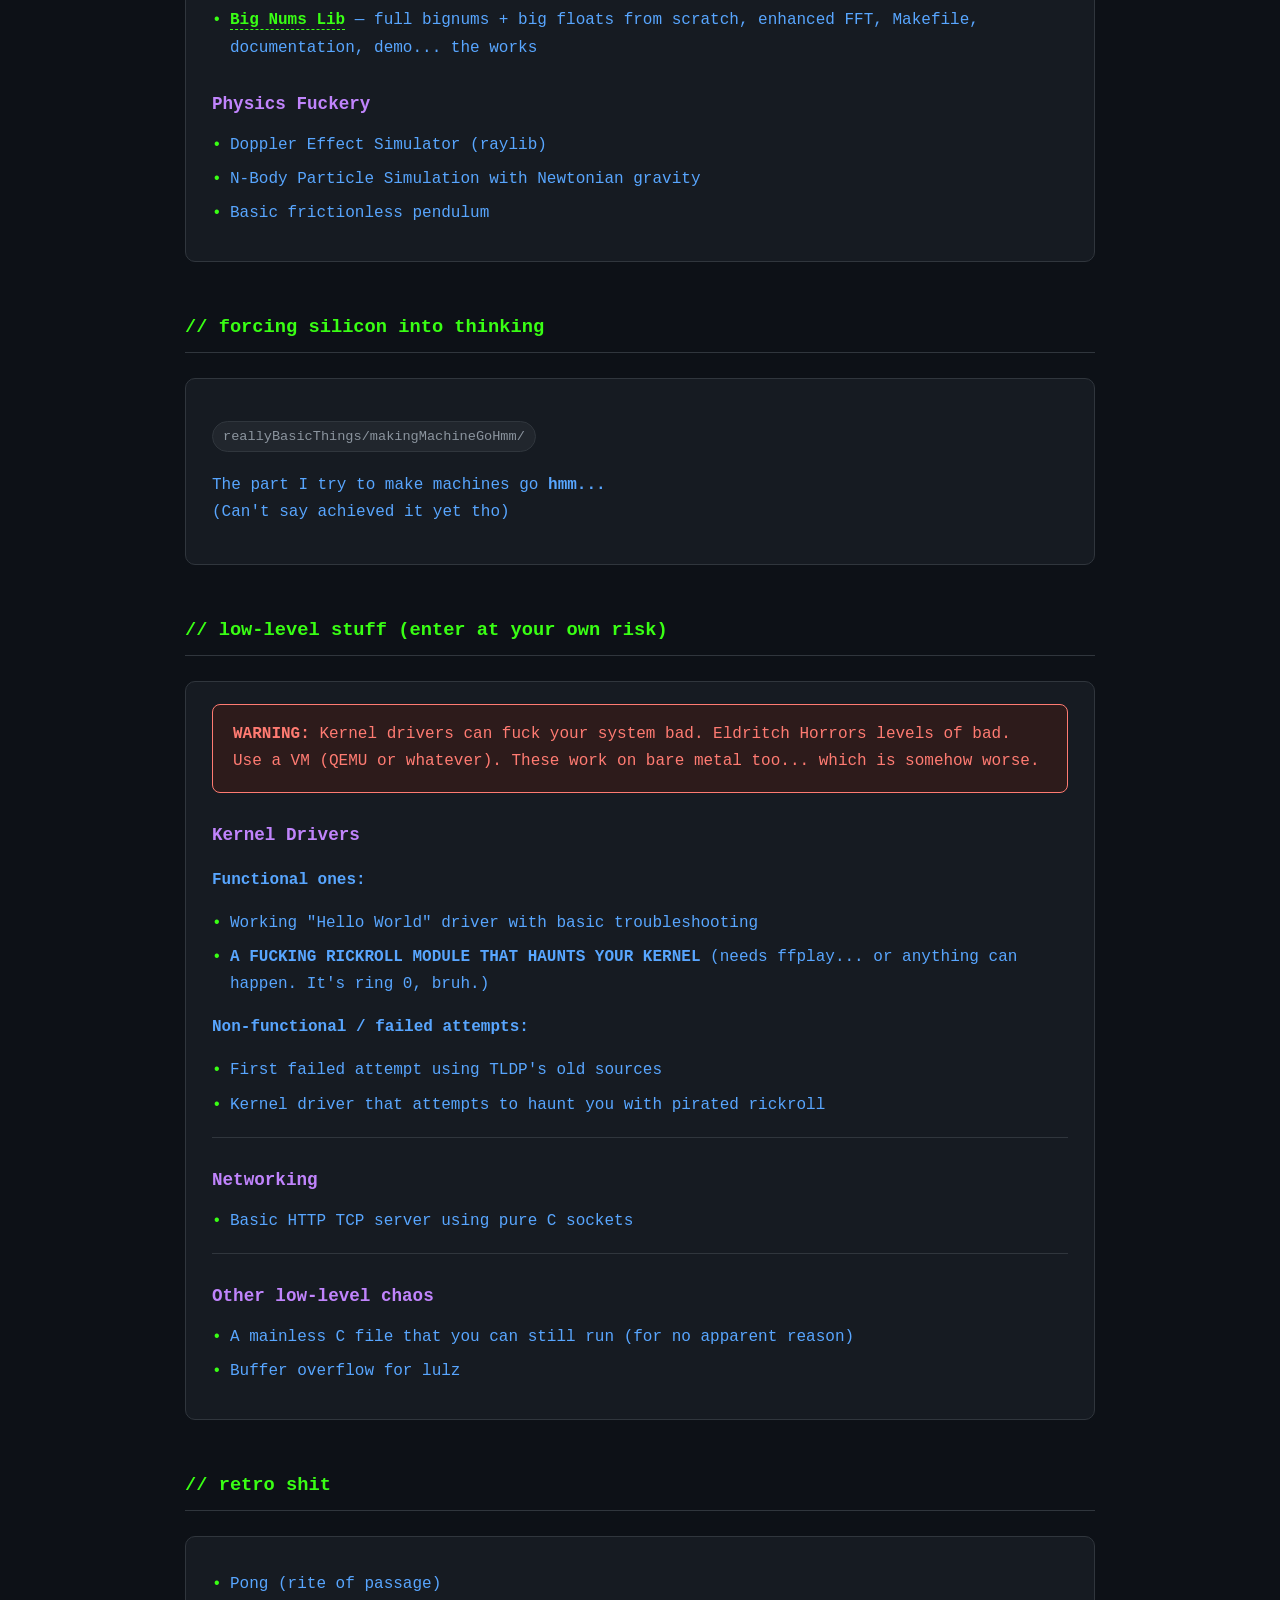
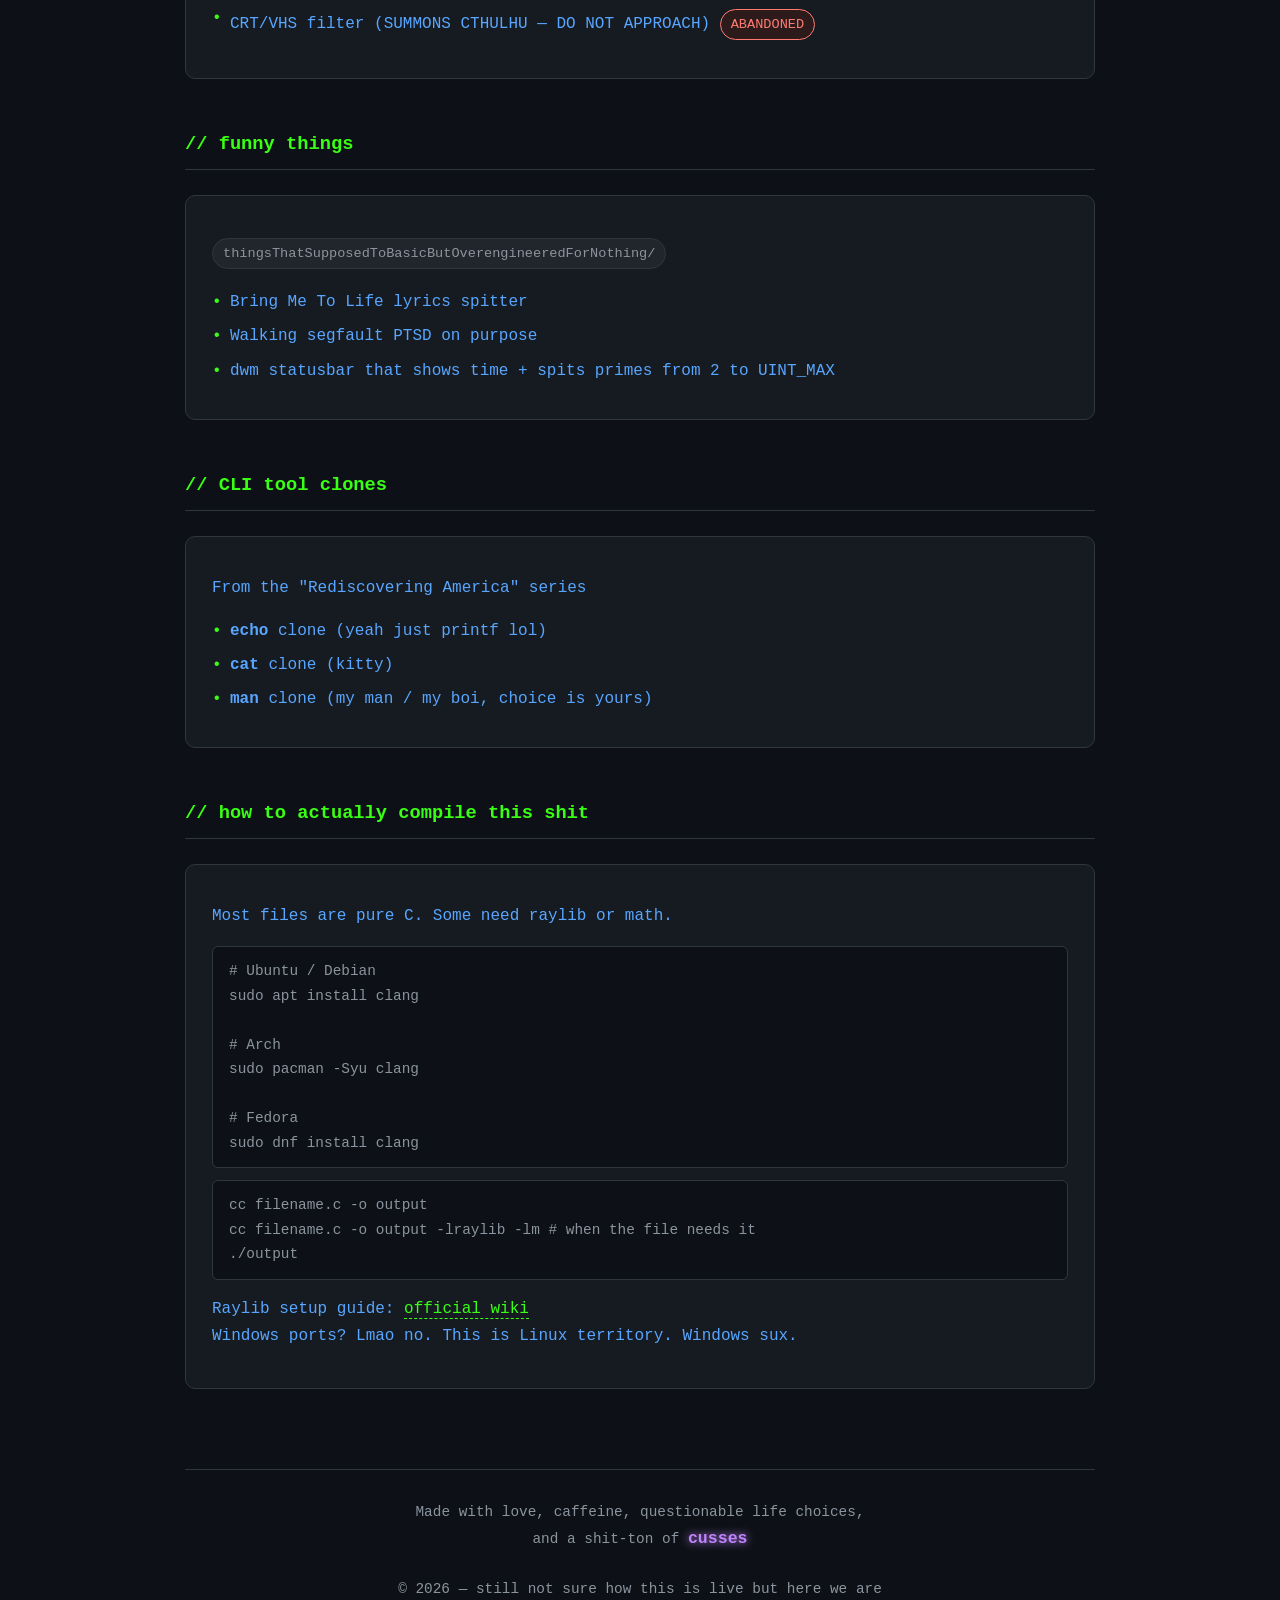
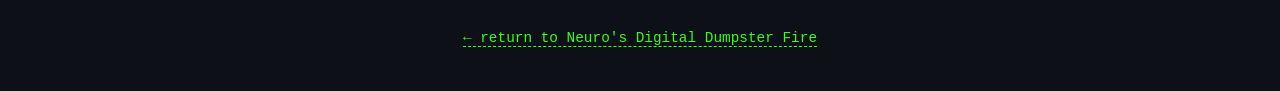
==== commit 021d29f9: "THAT'S PERFECT" ====
--- a/src/basicCRepo.html
+++ b/src/basicCRepo.html
@@ -255,5 +255,46 @@
         <br>
         <a href="../index.html">← return to Neuro's Digital Dumpster Fire</a>
     </div>
+
+<button class="music-btn" id="musicBtn" title="Play / Pause">▶</button>
+
+<div id="yt-player" style="display:none;"></div>
+
+<script>
+    const btn = document.getElementById('musicBtn');
+    let player = null;
+    let isPlaying = false;
+
+    const VIDEO_ID = "blle9tmP7p4";
+
+    btn.addEventListener('click', () => {
+        if (!player) {
+            const iframe = document.createElement('iframe');
+            iframe.width = "0";
+            iframe.height = "0";
+            iframe.src = `https://www.youtube.com/embed/${VIDEO_ID}?autoplay=1&controls=0&showinfo=0&rel=0&modestbranding=1&loop=1&playlist=${VIDEO_ID}&enablejsapi=1`;
+            iframe.allow = "autoplay; encrypted-media";
+            iframe.style.display = "none";
+            document.getElementById('yt-player').appendChild(iframe);
+            player = iframe;
+            isPlaying = true;
+            btn.textContent = "❚❚";
+            btn.classList.add('playing');
+        } else {
+            if (isPlaying) {
+                player.src = player.src.replace('autoplay=1', 'autoplay=0');
+                btn.textContent = "▶";
+                btn.classList.remove('playing');
+                isPlaying = false;
+            } else {
+                player.src = player.src.replace('autoplay=0', 'autoplay=1');
+                btn.textContent = "❚❚";
+                btn.classList.add('playing');
+                isPlaying = true;
+            }
+        }
+    });
+</script>
+
 </body>
 </html>
--- a/style.css
+++ b/style.css
@@ -207,4 +207,46 @@
     h1 { font-size: 2.2em; }
     body { padding: 25px 15px; }
     .card { padding: 18px 16px; }
+}
+
+
+
+.music-btn {
+    position: fixed;
+    bottom: 28px;
+    right: 28px;
+    width: 64px;
+    height: 64px;
+    border: 2px solid #39ff14;
+    border-radius: 10px;
+    background: transparent;
+    color: #39ff14;
+    font-size: 1.6em;
+    font-family: 'Courier New', Courier, monospace;
+    cursor: pointer;
+    z-index: 9999;
+    display: flex;
+    align-items: center;
+    justify-content: center;
+    box-shadow: 
+        0 0 12px #39ff14,
+        0 0 24px rgba(57, 255, 20, 0.35);
+    transition: all 0.25s ease;
+    user-select: none;
+}
+
+.music-btn:hover {
+    box-shadow: 
+        0 0 20px #39ff14,
+        0 0 40px rgba(57, 255, 20, 0.55),
+        0 0 60px rgba(57, 255, 20, 0.25);
+    text-shadow: 0 0 10px #39ff14;
+    transform: scale(1.08);
+}
+
+.music-btn.playing {
+    background: rgba(57, 255, 20, 0.08);
+    box-shadow: 
+        0 0 18px #39ff14,
+        0 0 35px rgba(57, 255, 20, 0.5);
 }
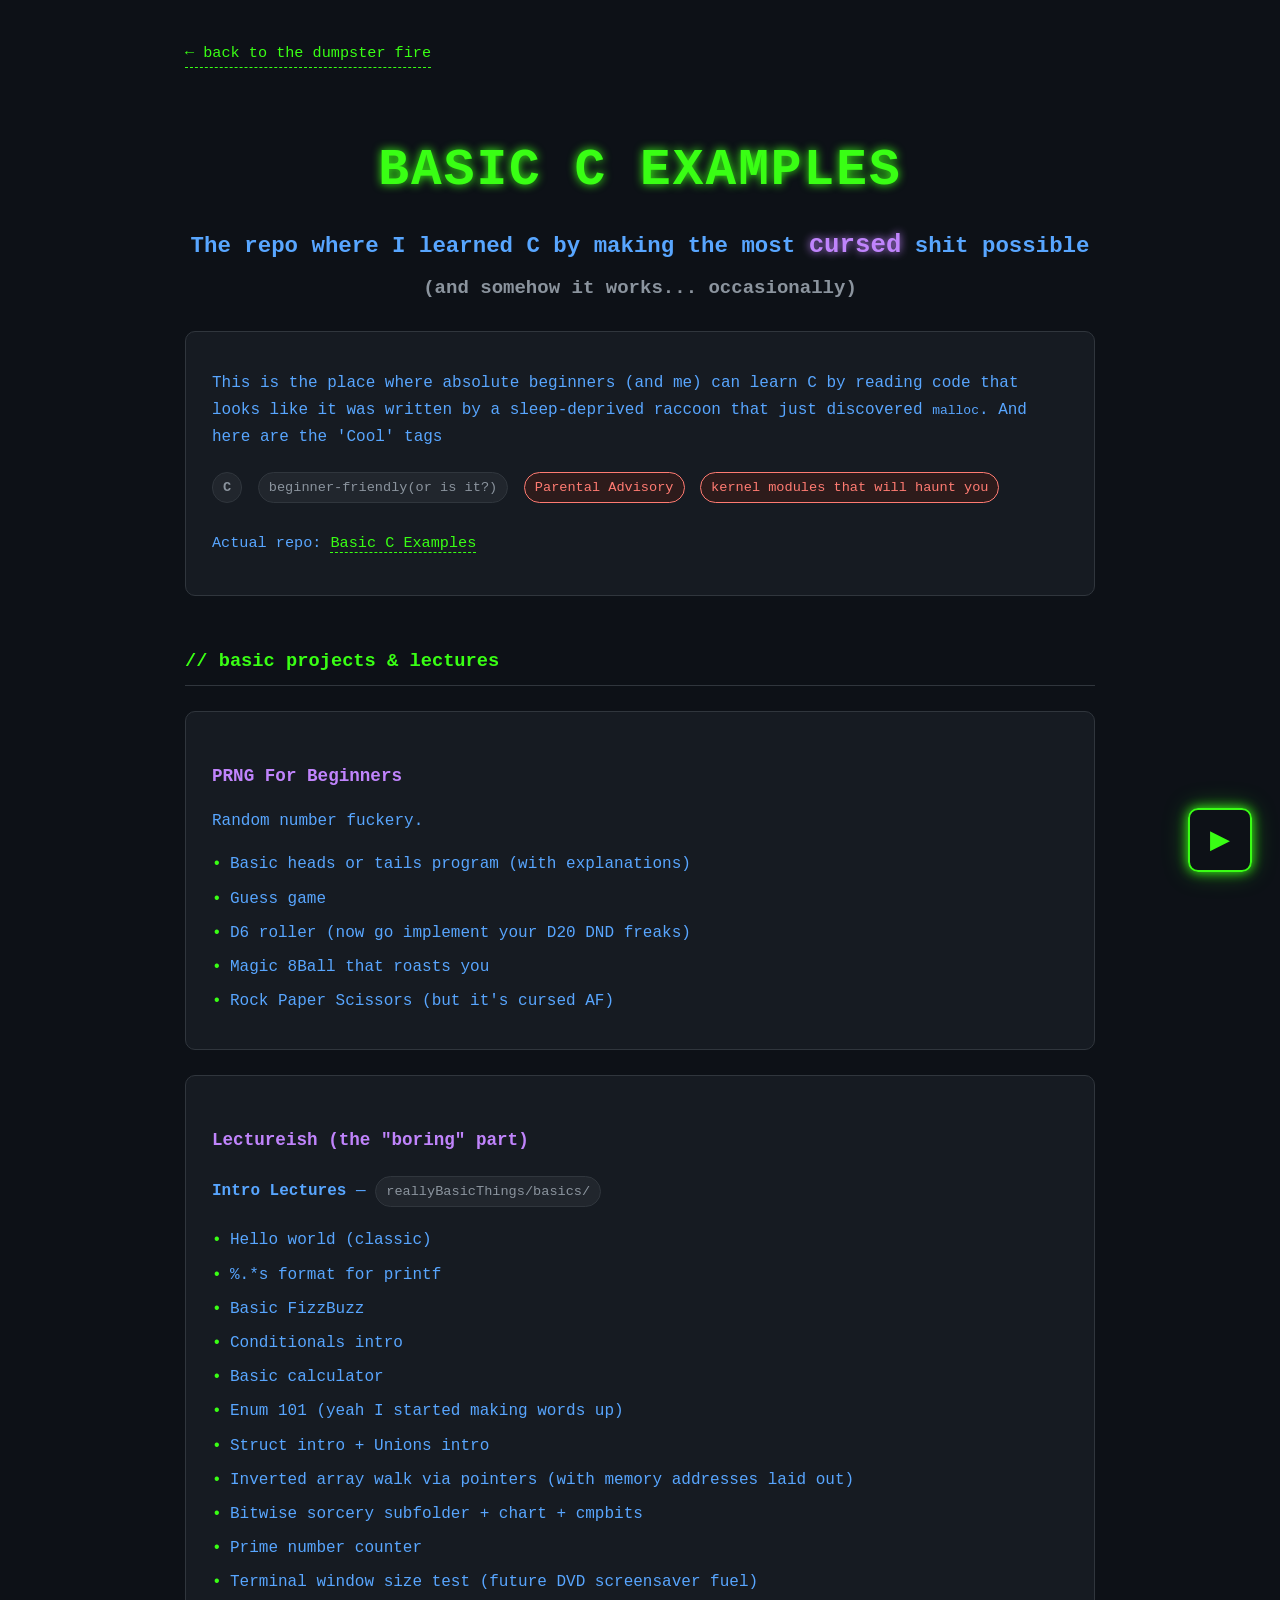
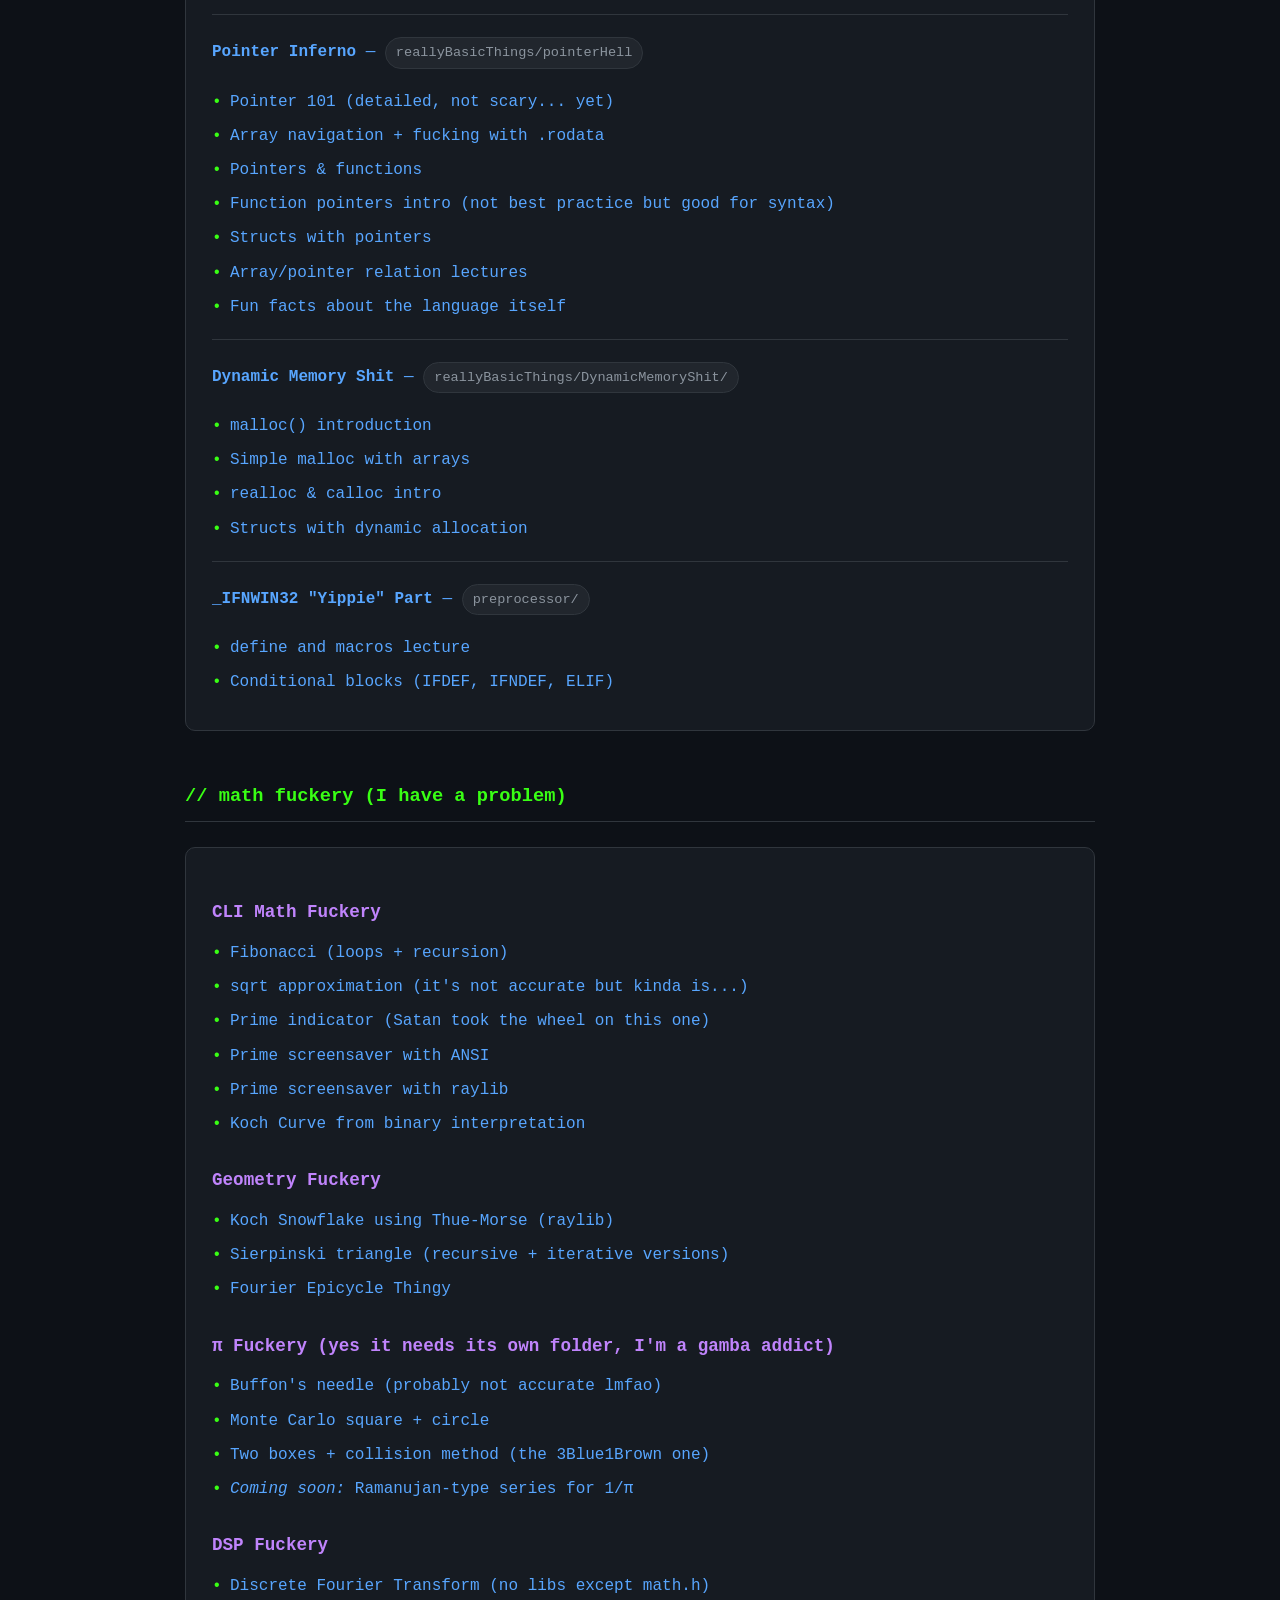
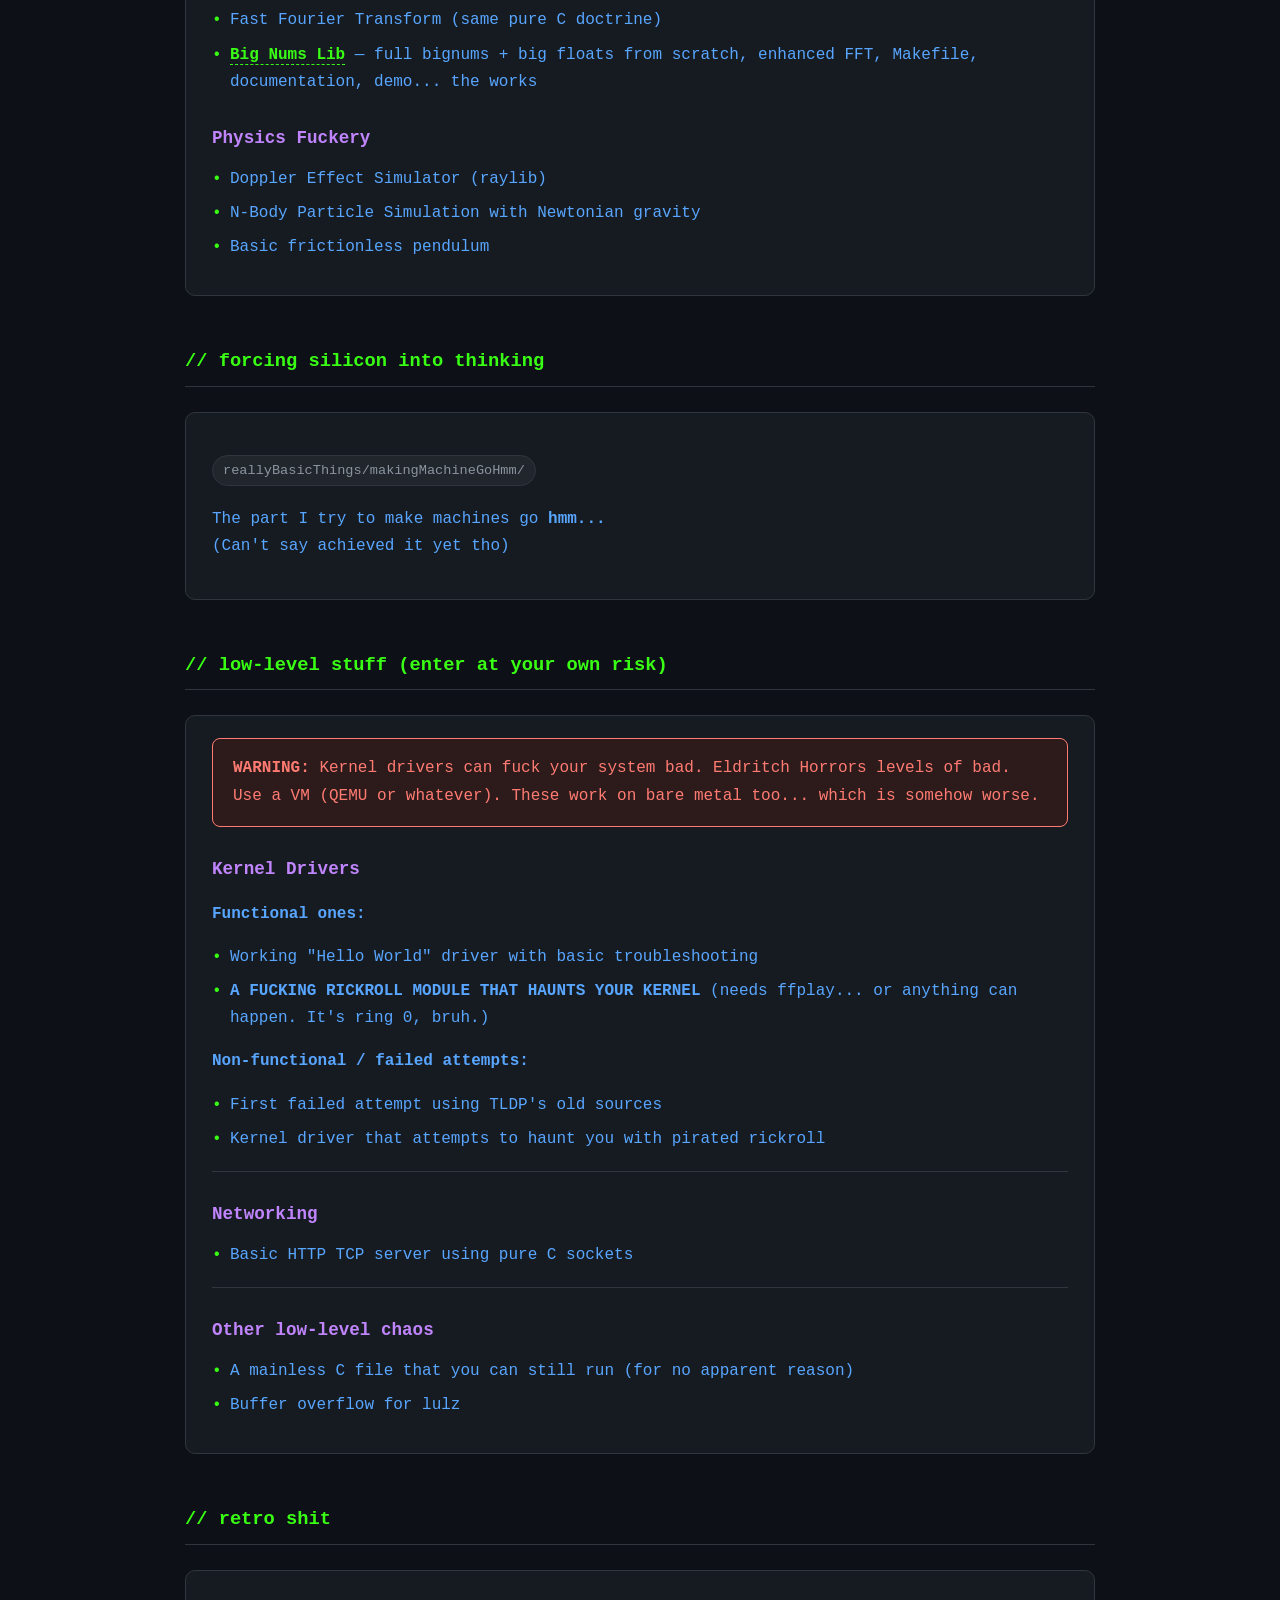
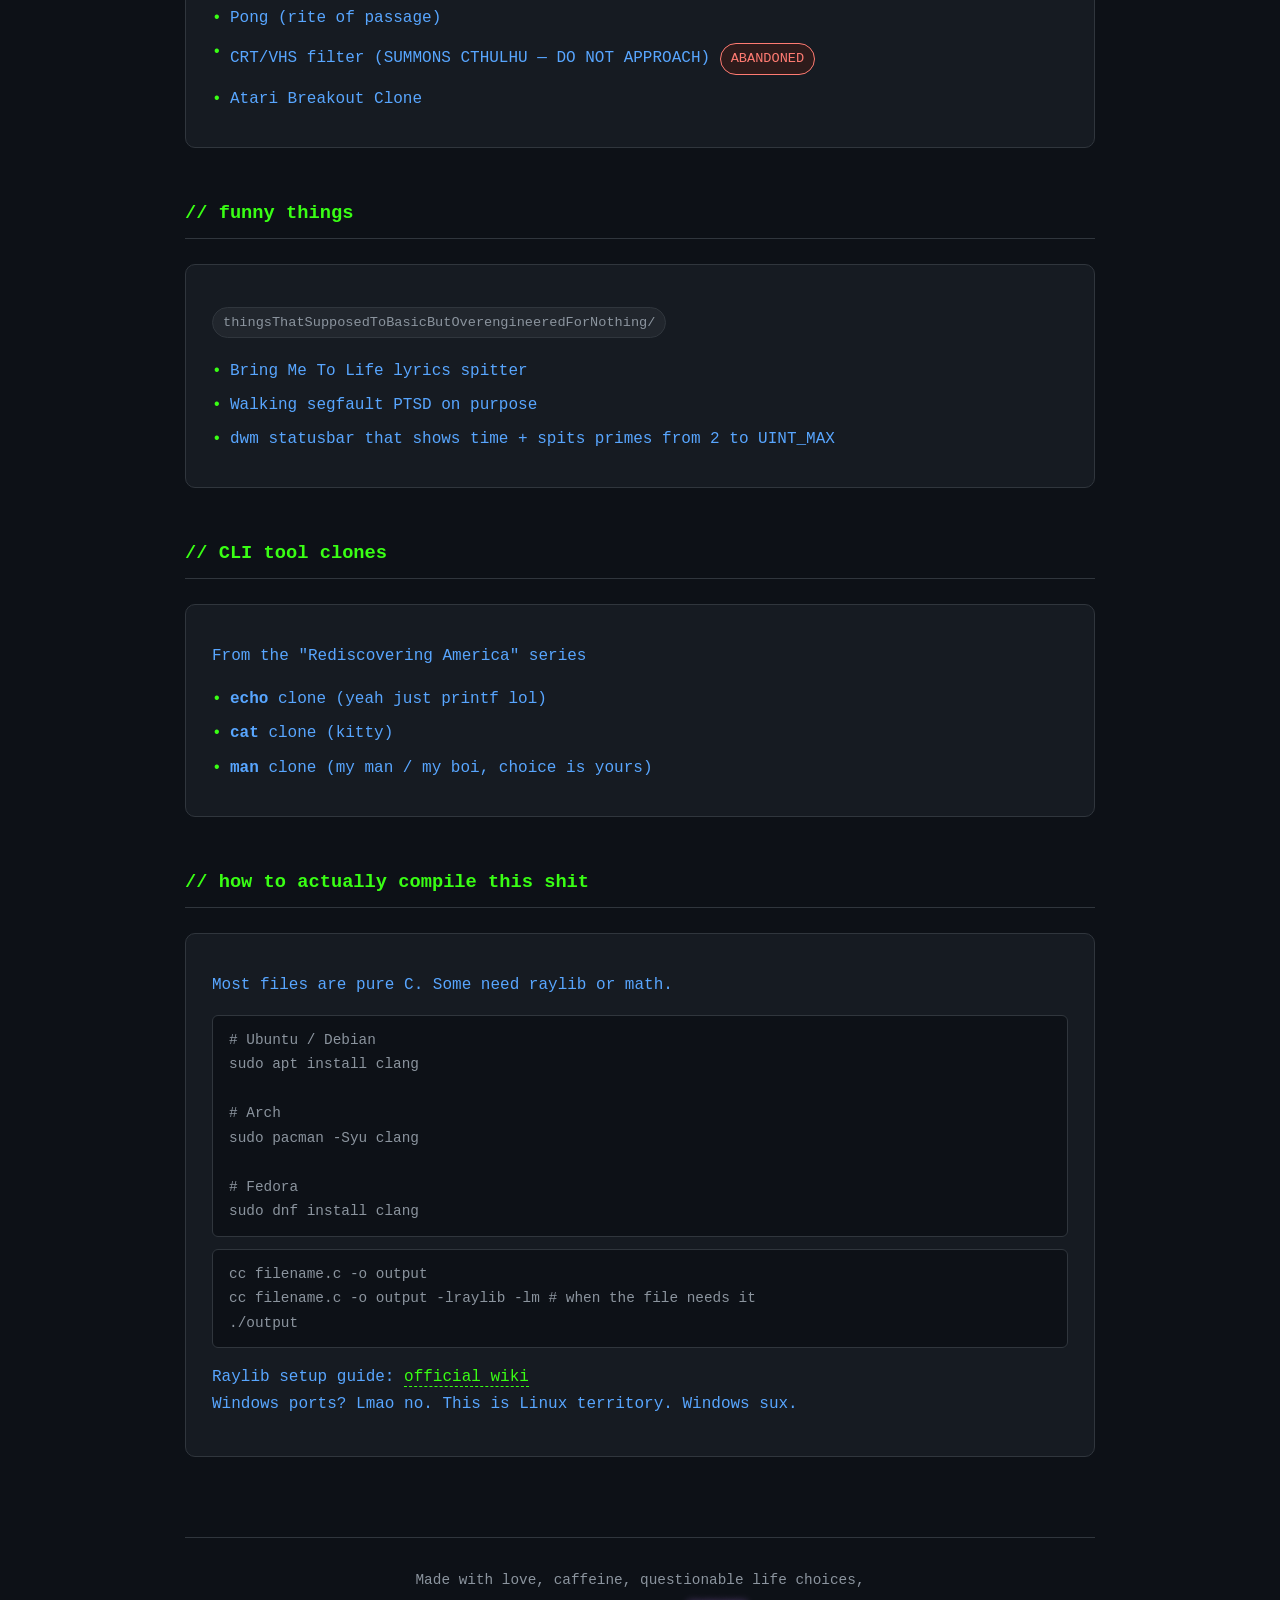
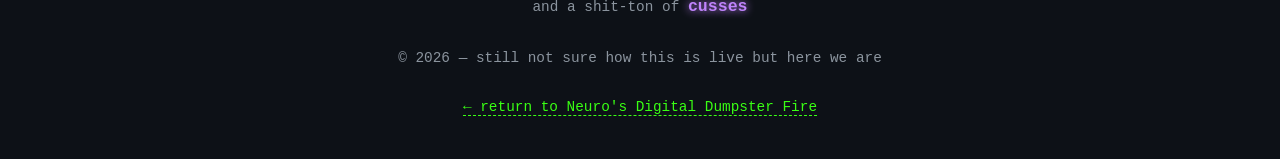
==== commit 40fb59b3: "Bruh I swear I'm not trying to grind Commits" ====
--- a/src/basicCRepo.html
+++ b/src/basicCRepo.html
@@ -116,6 +116,7 @@
         <ul>
             <li>Koch Snowflake using Thue-Morse (raylib)</li>
             <li>Sierpinski triangle (recursive + iterative versions)</li>
+            <li>Fourier Epicycle Thingy</li>
         </ul>
 
         <h4>π Fuckery (yes it needs its own folder, I'm a gamba addict)</h4>
@@ -195,6 +196,7 @@
         <ul>
             <li>Pong (rite of passage)</li>
             <li>CRT/VHS filter (SUMMONS CTHULHU — DO NOT APPROACH) <span class="tag hot">ABANDONED</span></li>
+            <li>Atari Breakout Clone</li>
         </ul>
     </div>
 
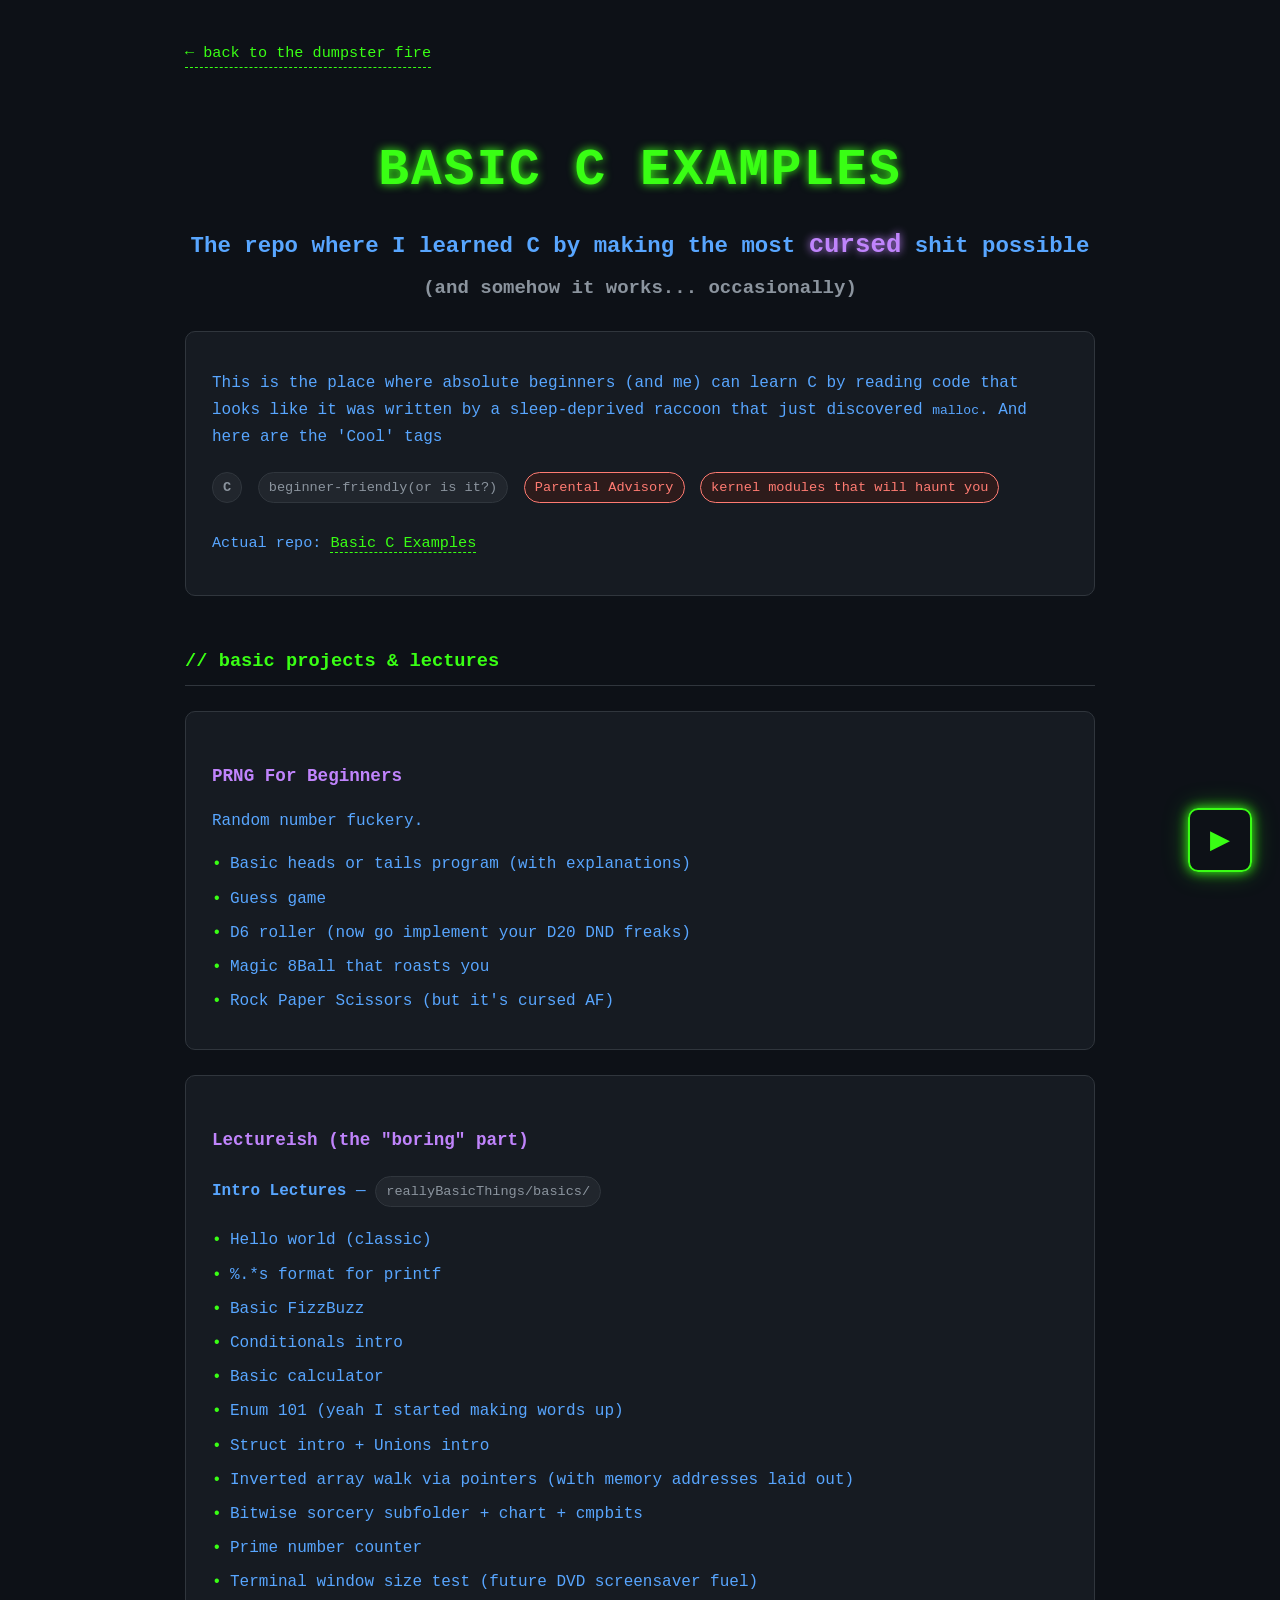
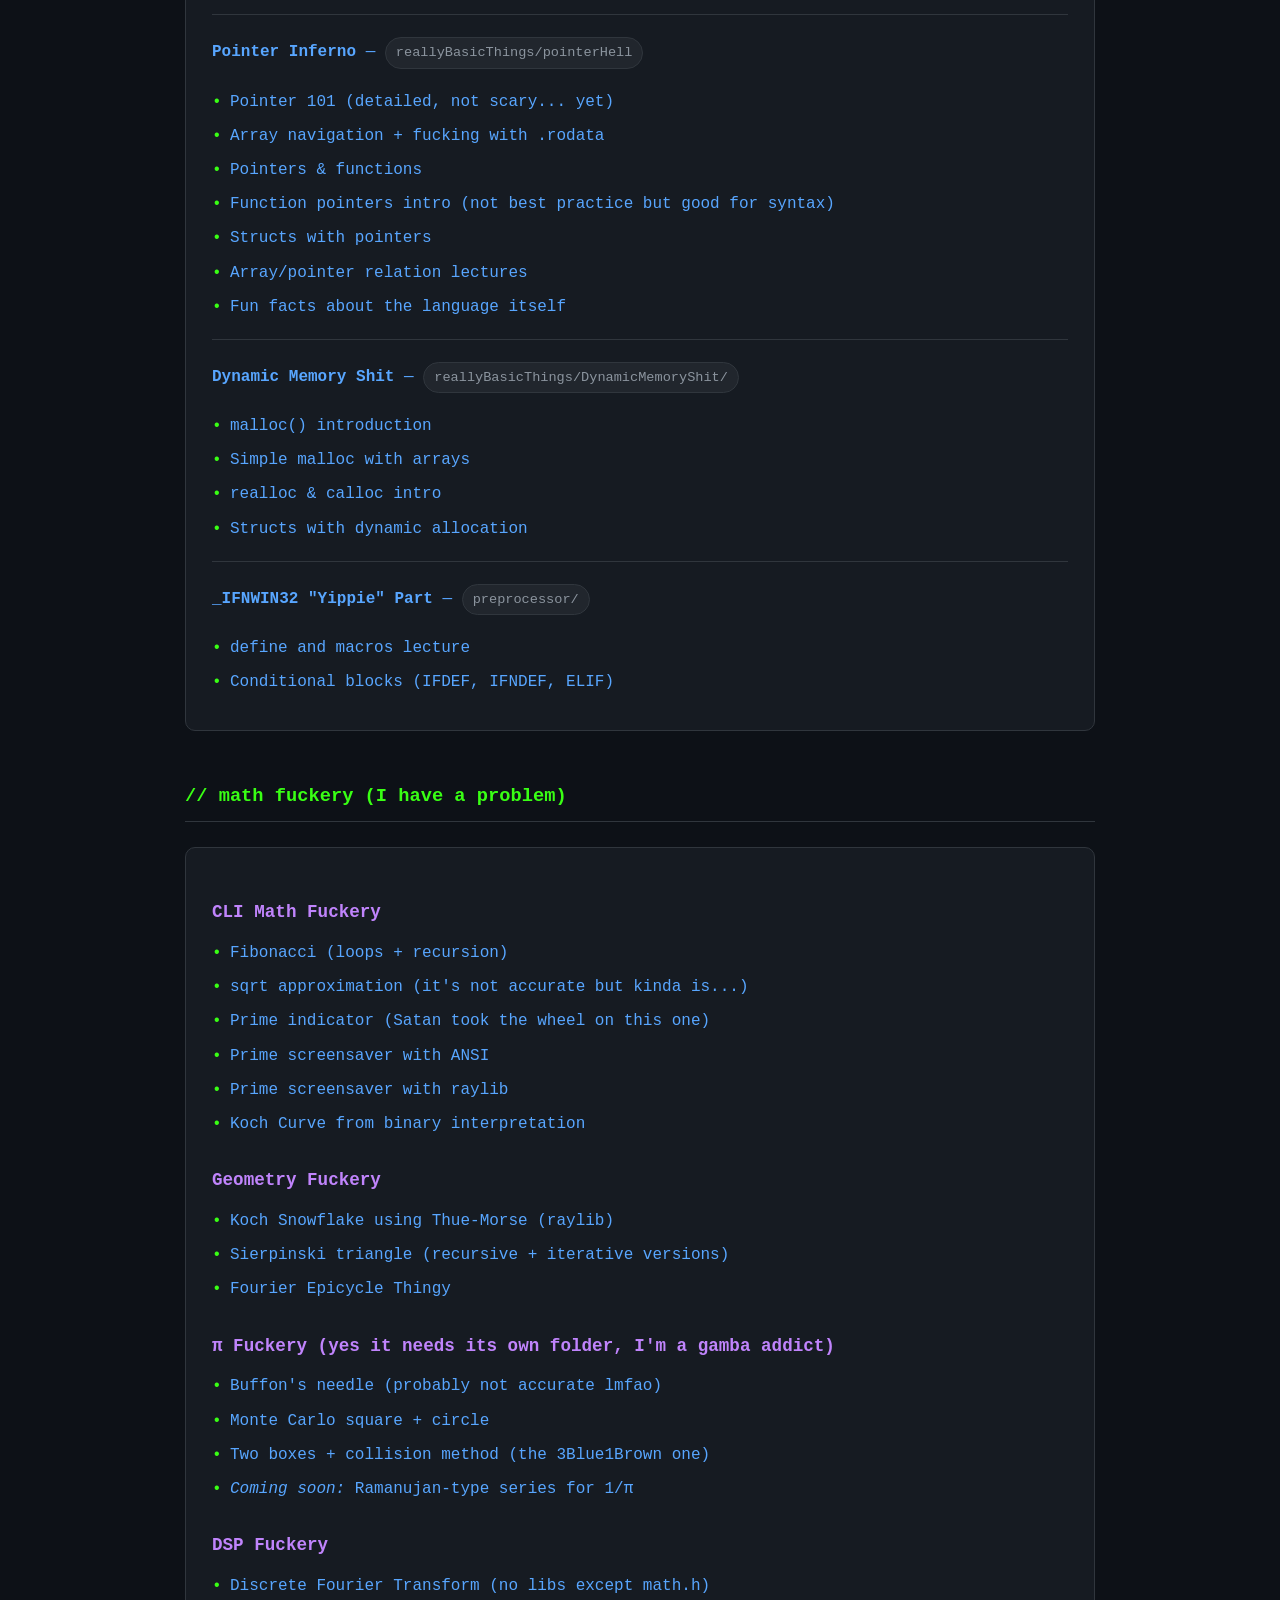
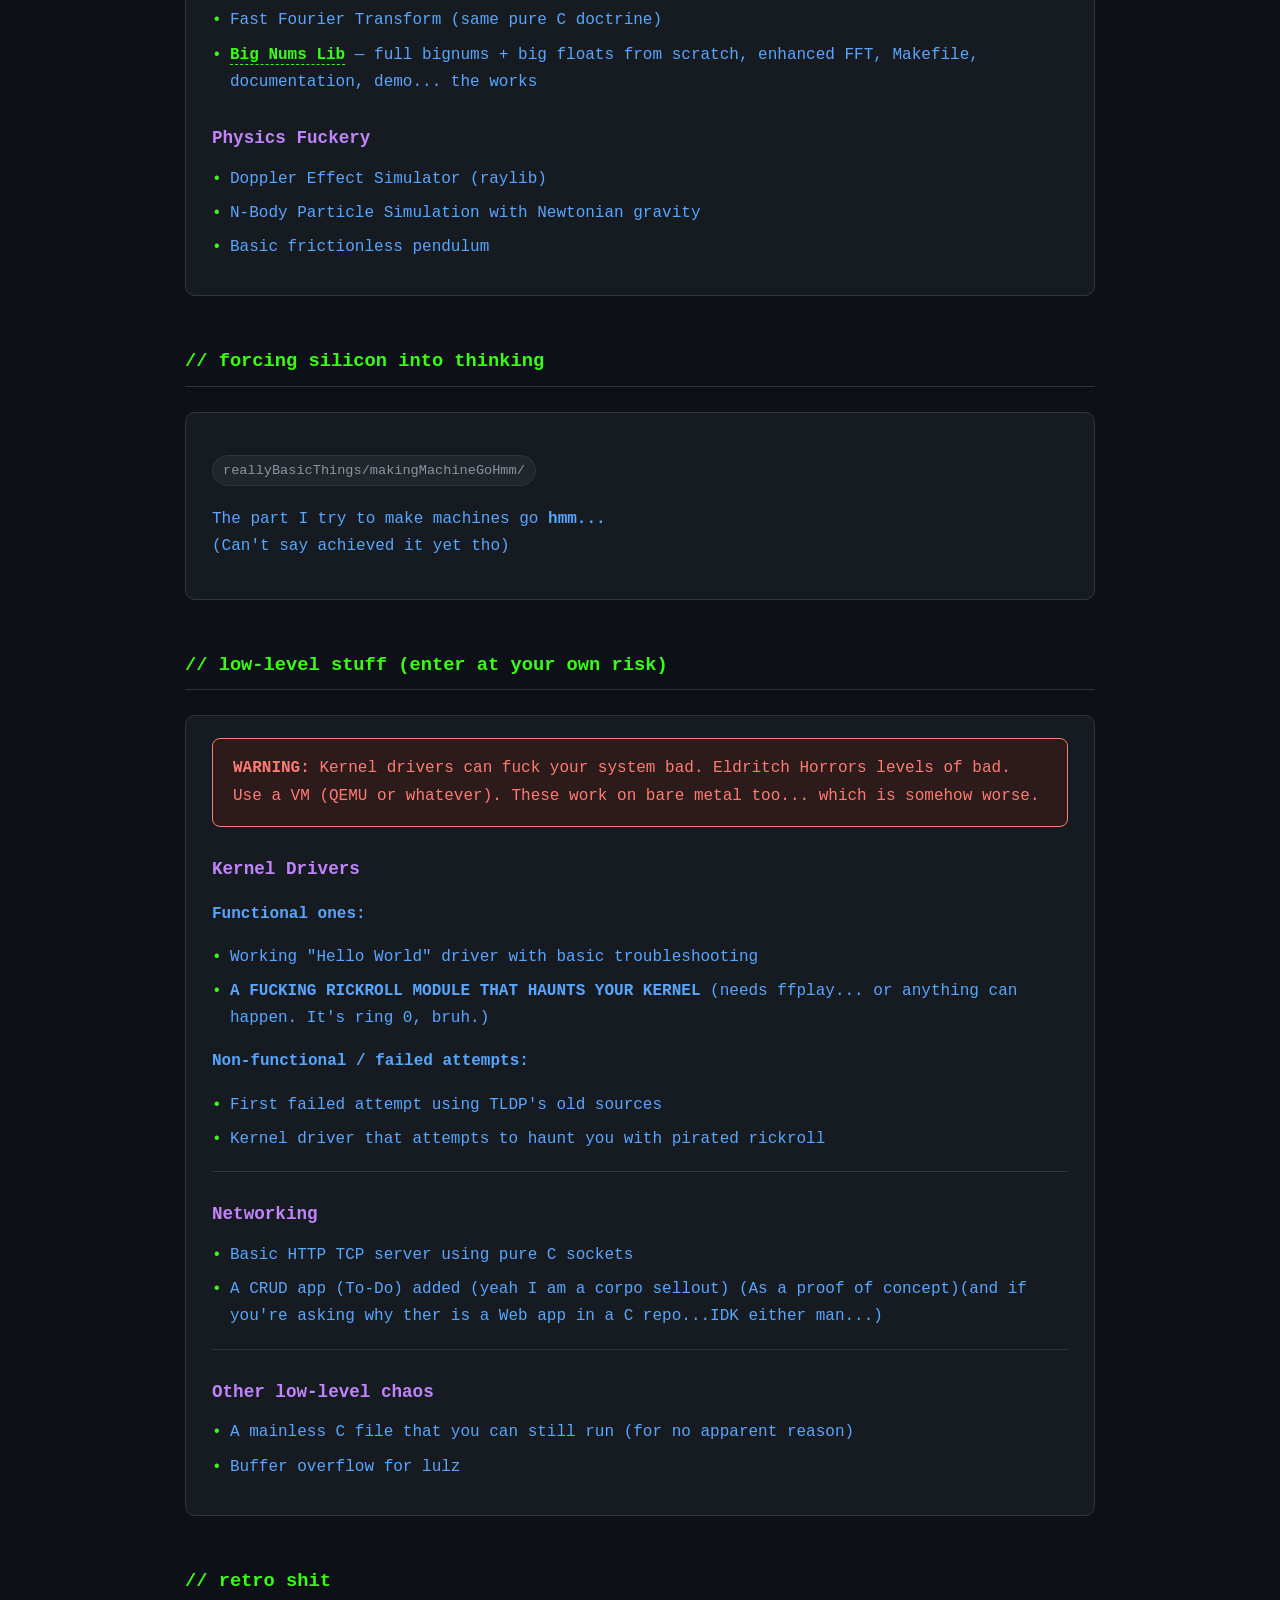
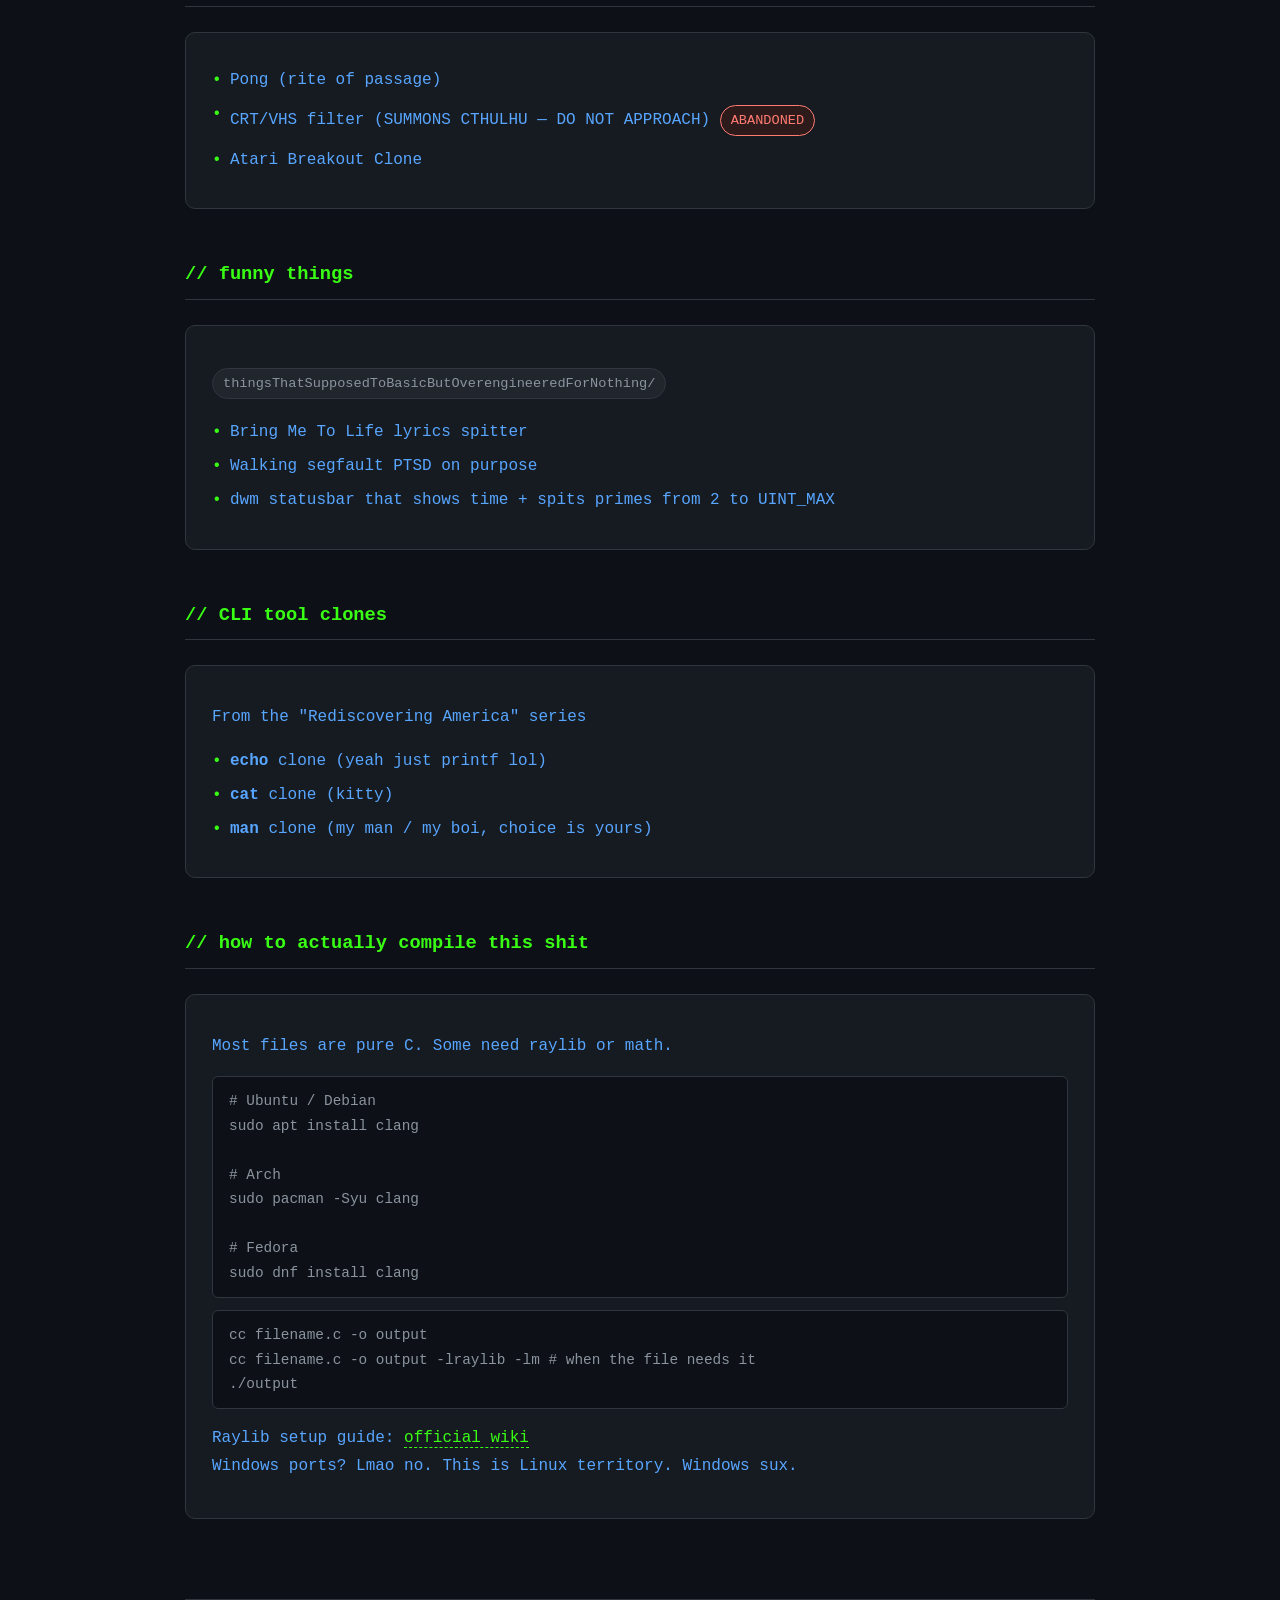
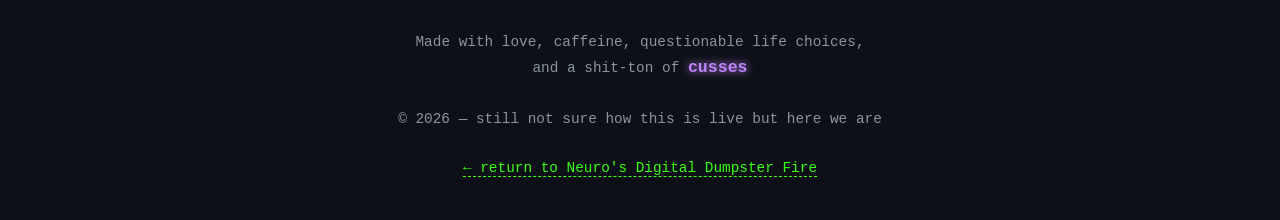
==== commit ec00cb2a: "You change your mind like a girl changes clothes...'Cuz you're hot 'N you're cold you're yes then yo" ====
--- a/src/basicCRepo.html
+++ b/src/basicCRepo.html
@@ -179,6 +179,9 @@
         <h4>Networking</h4>
         <ul>
             <li>Basic HTTP TCP server using pure C sockets</li>
+            <li>A CRUD app (To-Do) added (yeah I am a corpo sellout)
+                (As a proof of concept)(and if you're asking why ther is a Web app in a C repo...IDK either man...)  
+            </li>
         </ul>
 
         <hr class="section-divider">
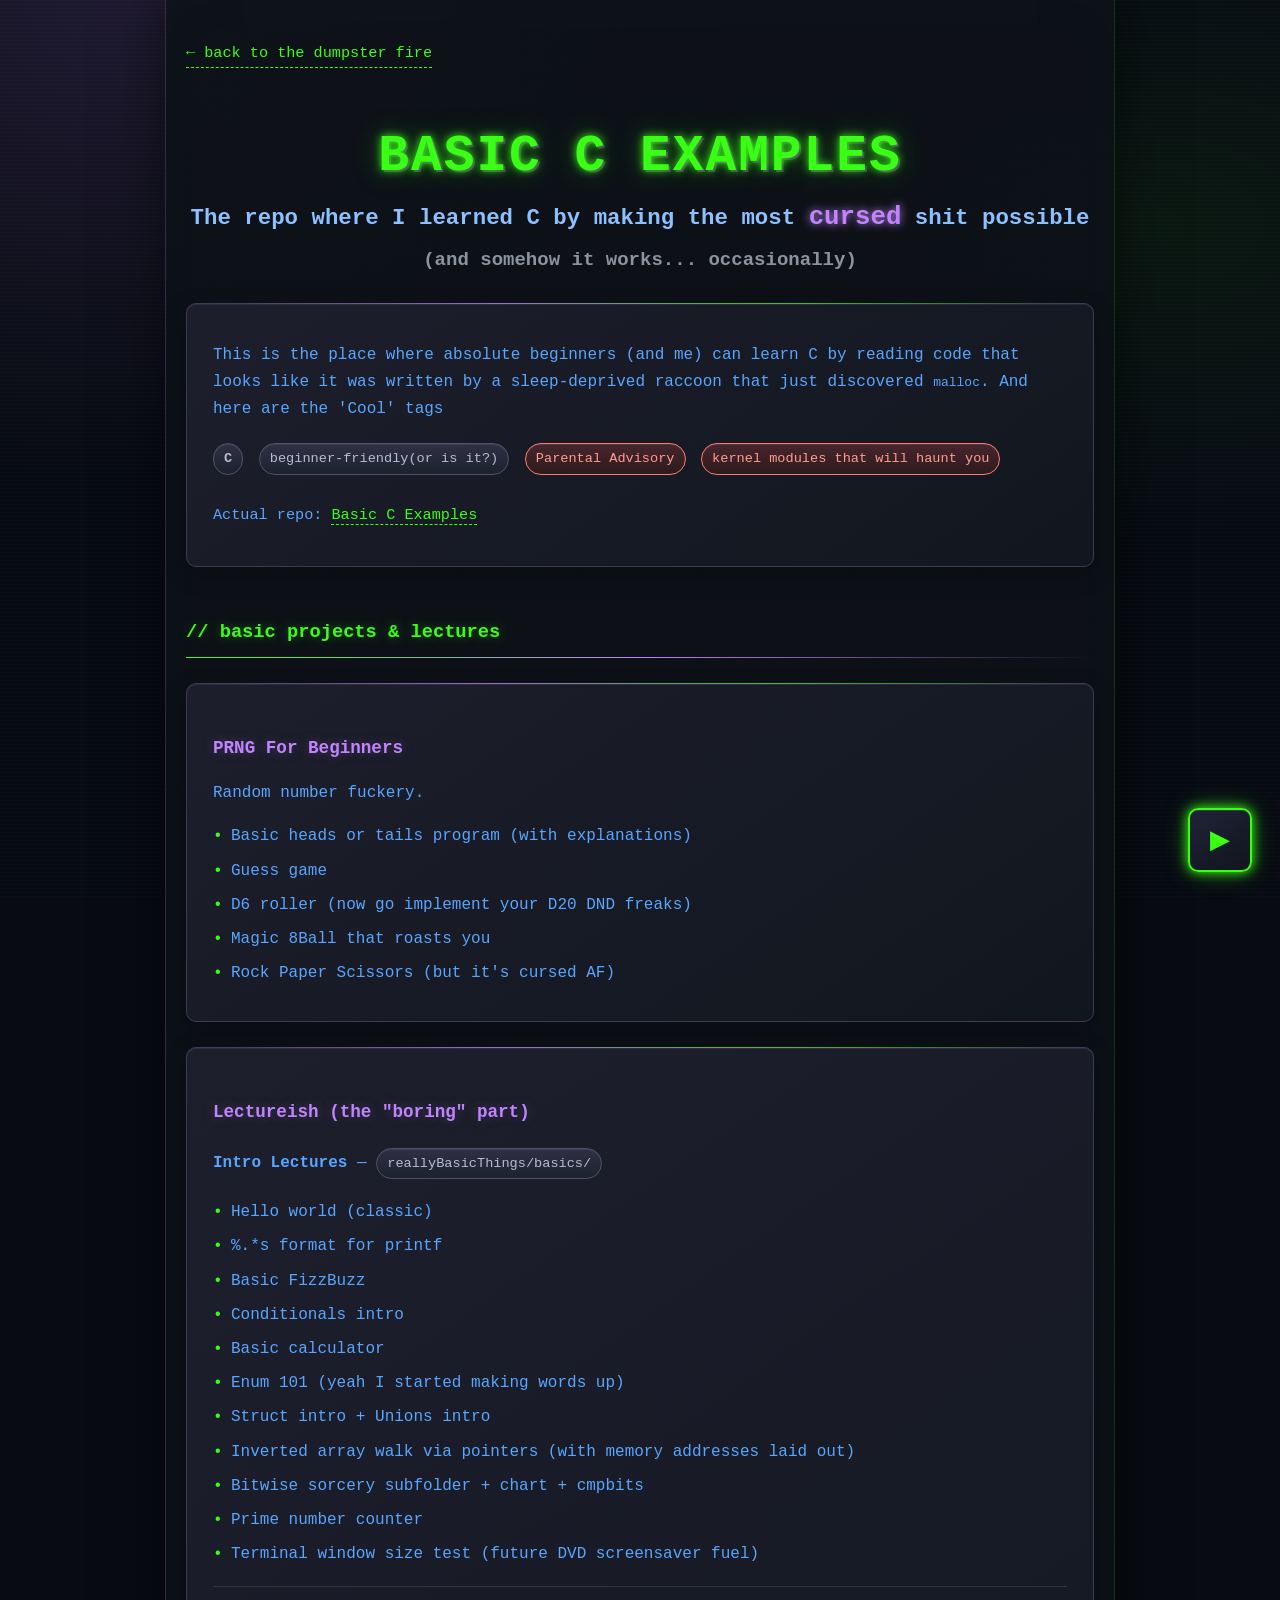
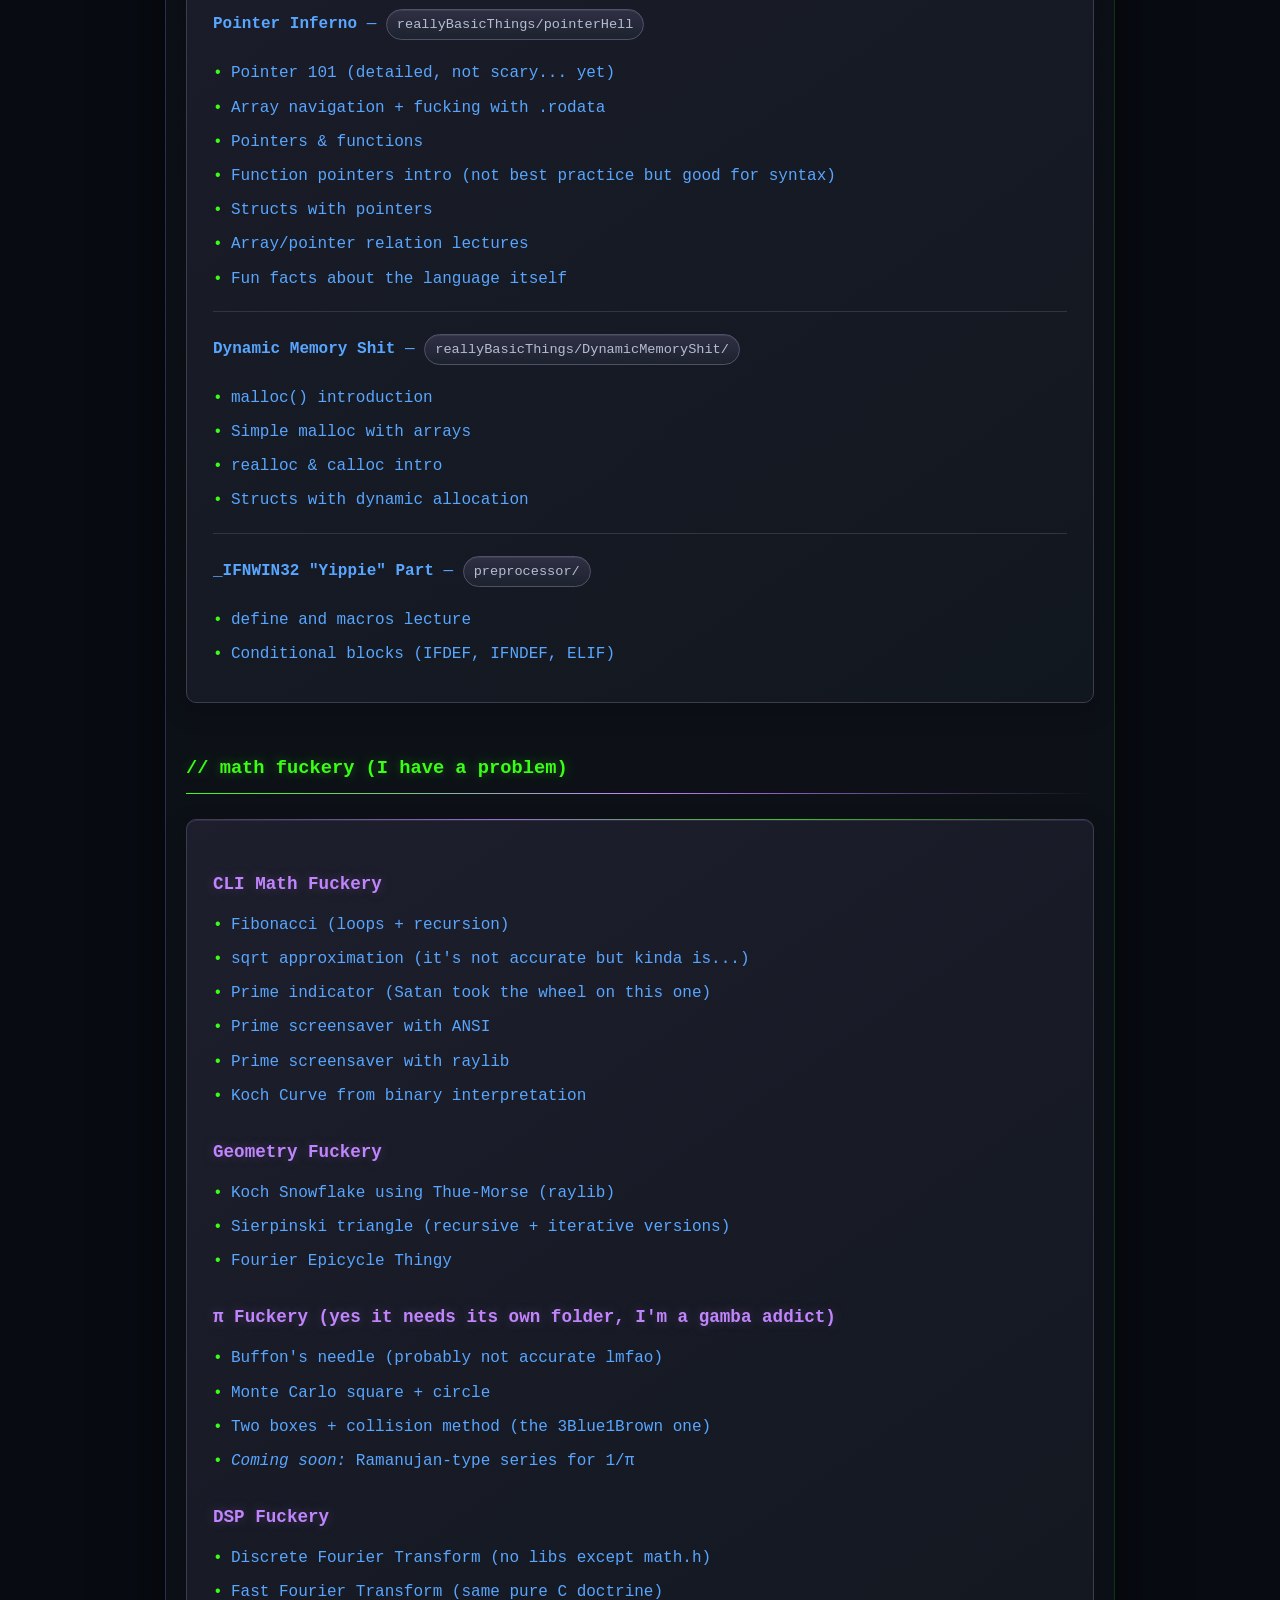
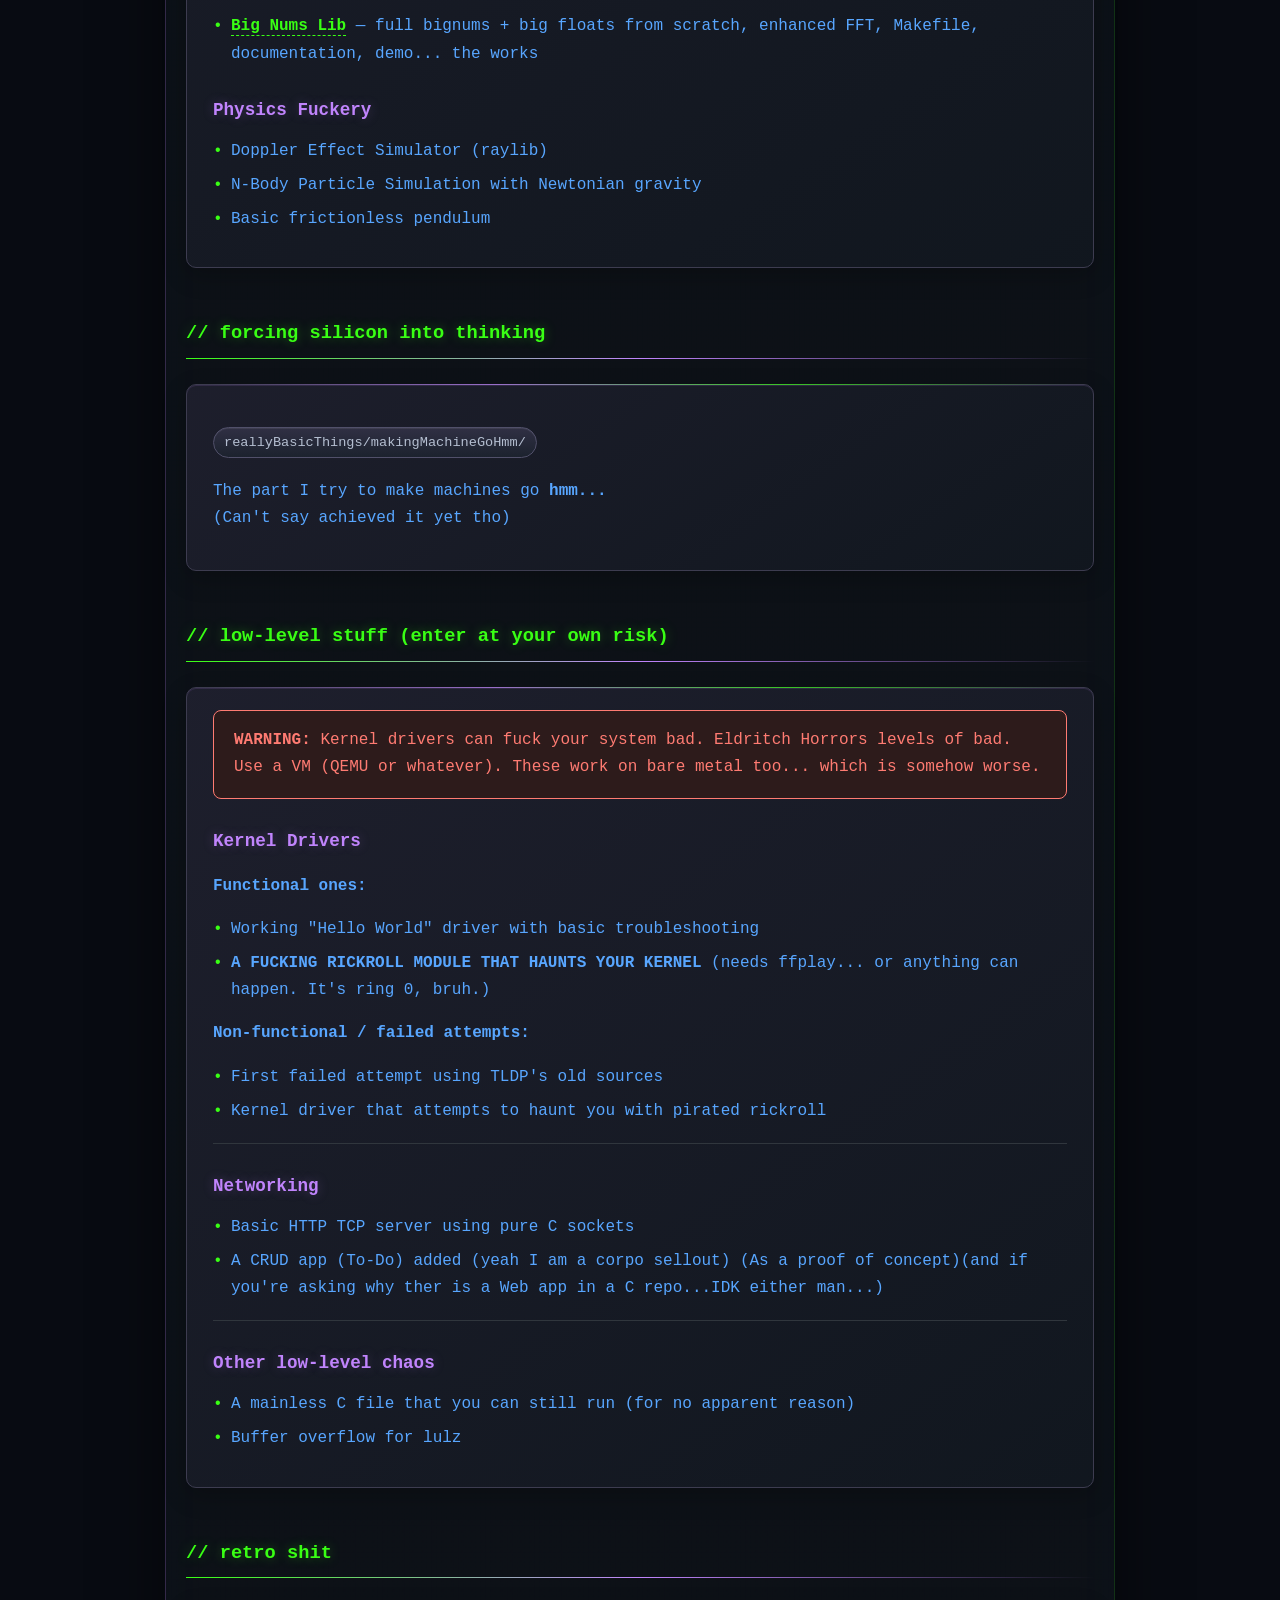
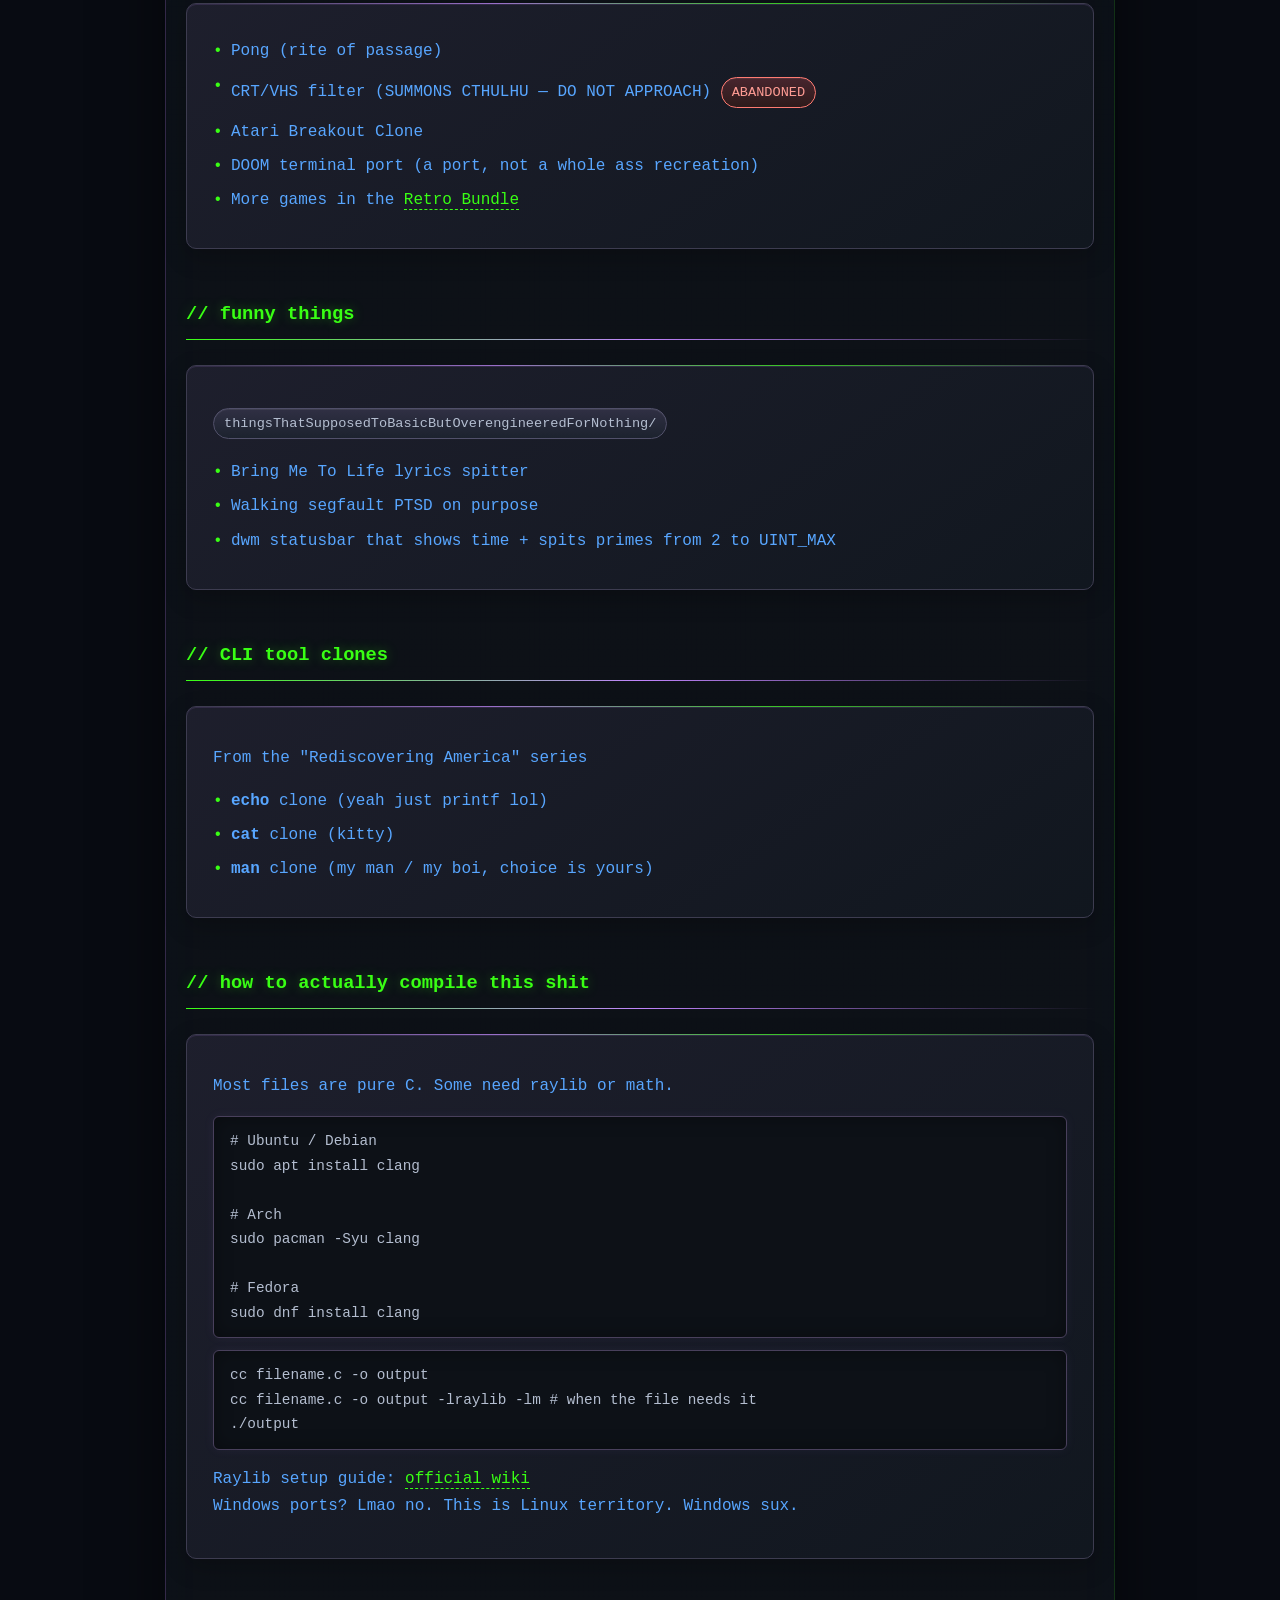
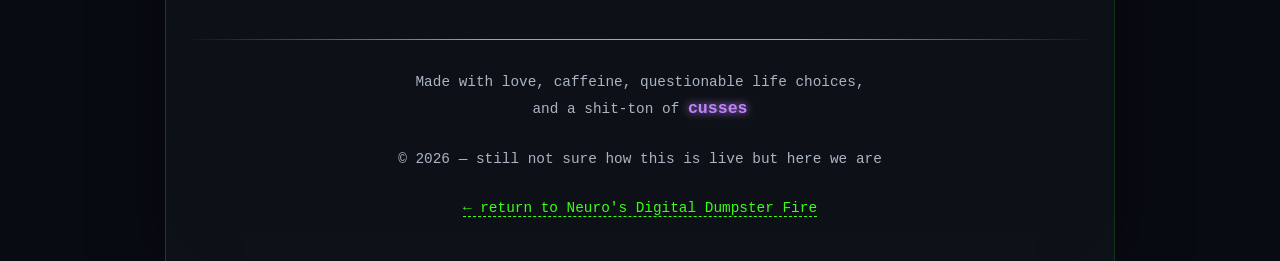
==== commit 386a80af: "More webshit how entertaining(!)" ====
--- a/src/basicCRepo.html
+++ b/src/basicCRepo.html
@@ -131,7 +131,7 @@
         <ul>
             <li>Discrete Fourier Transform (no libs except math.h)</li>
             <li>Fast Fourier Transform (same pure C doctrine)</li>
-            <li><strong><a href="https://github.com/neurmancer/Big-Nums" target="_blank">Big Nums Lib</a></strong> — full bignums + big floats from scratch, enhanced FFT, Makefile, documentation, demo... the works</li>
+            <li><strong><a href="https://github.com/Neuro-Software-Distribution/Big-Nums" target="_blank">Big Nums Lib</a></strong> — full bignums + big floats from scratch, enhanced FFT, Makefile, documentation, demo... the works</li>
         </ul>
 
         <h4>Physics Fuckery</h4>
@@ -200,6 +200,8 @@
             <li>Pong (rite of passage)</li>
             <li>CRT/VHS filter (SUMMONS CTHULHU — DO NOT APPROACH) <span class="tag hot">ABANDONED</span></li>
             <li>Atari Breakout Clone</li>
+            <li>DOOM terminal port (a port, not a whole ass recreation)</li>
+            <li>More games in the <a href="retroBundle.html">Retro Bundle</a></li>
         </ul>
     </div>
 
--- a/style.css
+++ b/style.css
@@ -249,4 +249,139 @@
     box-shadow: 
         0 0 18px #39ff14,
         0 0 35px rgba(57, 255, 20, 0.5);
-}+}
+/* A little MySpace snuck into the terminal. It lives here now. */
+html {
+    background: #080b12;
+    background-image:
+        radial-gradient(ellipse at 10% 0%, rgba(192, 132, 252, 0.13), transparent 38%),
+        radial-gradient(ellipse at 90% 25%, rgba(57, 255, 20, 0.06), transparent 35%),
+        repeating-linear-gradient(0deg, transparent 0 3px, rgba(88, 166, 255, 0.025) 3px 4px);
+    background-attachment: fixed;
+}
+
+body {
+    position: relative;
+    background: linear-gradient(180deg, rgba(13, 17, 23, 0.92), rgba(13, 17, 23, 0.97));
+    border-left: 1px solid rgba(192, 132, 252, 0.22);
+    border-right: 1px solid rgba(57, 255, 20, 0.14);
+    box-shadow: 0 0 55px rgba(0, 0, 0, 0.55), inset 0 0 55px rgba(88, 166, 255, 0.025);
+    overflow-wrap: anywhere;
+}
+
+::selection {
+    color: #0d1117;
+    background: #c084fc;
+    text-shadow: none;
+}
+
+h1 {
+    line-height: 1.15;
+    overflow-wrap: anywhere;
+    text-shadow: 0 0 8px #39ff14, 2px 2px 0 #51346d, 0 0 28px rgba(57, 255, 20, 0.35);
+}
+
+h2 {
+    color: #8dc0ff;
+}
+
+h3 {
+    border-image: linear-gradient(90deg, #39ff14, #c084fc 50%, transparent) 1;
+    text-shadow: 0 0 12px rgba(57, 255, 20, 0.35);
+}
+
+h4 {
+    text-shadow: 0 0 12px rgba(192, 132, 252, 0.25);
+}
+
+a {
+    transition: color 0.2s ease, text-shadow 0.2s ease, border-color 0.2s ease;
+}
+
+a:focus-visible,
+.music-btn:focus-visible {
+    outline: 2px solid #c084fc;
+    outline-offset: 4px;
+}
+
+.card {
+    position: relative;
+    background: linear-gradient(145deg, rgba(30, 31, 45, 0.98), rgba(17, 23, 31, 0.98));
+    border-color: #3d3c50;
+    box-shadow: inset 0 1px 0 rgba(192, 132, 252, 0.13), 0 8px 24px rgba(0, 0, 0, 0.22);
+    transition: border-color 0.25s ease, box-shadow 0.25s ease;
+}
+
+.card::before {
+    content: "";
+    position: absolute;
+    top: -1px;
+    left: 20px;
+    right: 20px;
+    height: 1px;
+    background: linear-gradient(90deg, transparent, #c084fc, #39ff14, transparent);
+    opacity: 0.7;
+    pointer-events: none;
+}
+
+.card:hover {
+    border-color: rgba(57, 255, 20, 0.7);
+    box-shadow: inset 0 1px 0 rgba(192, 132, 252, 0.2), 0 0 20px rgba(57, 255, 20, 0.12), 0 8px 24px rgba(0, 0, 0, 0.25);
+}
+
+.tag {
+    color: #b4bed0;
+    background: linear-gradient(180deg, #303044, #1c222e);
+    border-color: #51506a;
+    box-shadow: inset 0 1px 0 rgba(255, 255, 255, 0.07);
+}
+
+.tag.hot {
+    color: #ff9c94;
+    background: linear-gradient(180deg, #48252e, #2d1b1b);
+}
+
+.tag.purple {
+    background: linear-gradient(180deg, #382344, #1f1a2e);
+}
+
+.time-box,
+.codeish {
+    box-shadow: inset 0 0 18px rgba(0, 0, 0, 0.35), 0 0 12px rgba(192, 132, 252, 0.06);
+    border-color: #49405c;
+}
+
+.codeish {
+    color: #b4bed0;
+    overflow-wrap: normal;
+}
+
+.footer {
+    border-image: linear-gradient(90deg, transparent, #c084fc, #39ff14, transparent) 1;
+    color: #aab4c3;
+}
+
+.music-btn {
+    background: linear-gradient(145deg, #202338, #10151d);
+    box-shadow: inset 0 1px 0 rgba(255, 255, 255, 0.12), 0 0 12px #39ff14, 0 0 24px rgba(57, 255, 20, 0.35);
+}
+
+.music-btn.playing {
+    background: linear-gradient(145deg, #233c2f, #171c2b);
+}
+
+@media (max-width: 600px) {
+    body {
+        border: 0;
+        padding-bottom: 100px;
+    }
+
+    h1 { font-size: clamp(1.75em, 9vw, 2.2em); }
+    h2 { font-size: 1.15em; }
+    .music-btn { right: 16px; bottom: 16px; width: 56px; height: 56px; }
+}
+
+@media (prefers-reduced-motion: reduce) {
+    .glow { animation: none; }
+    *, *::before, *::after { transition-duration: 0.01ms !important; }
+}
